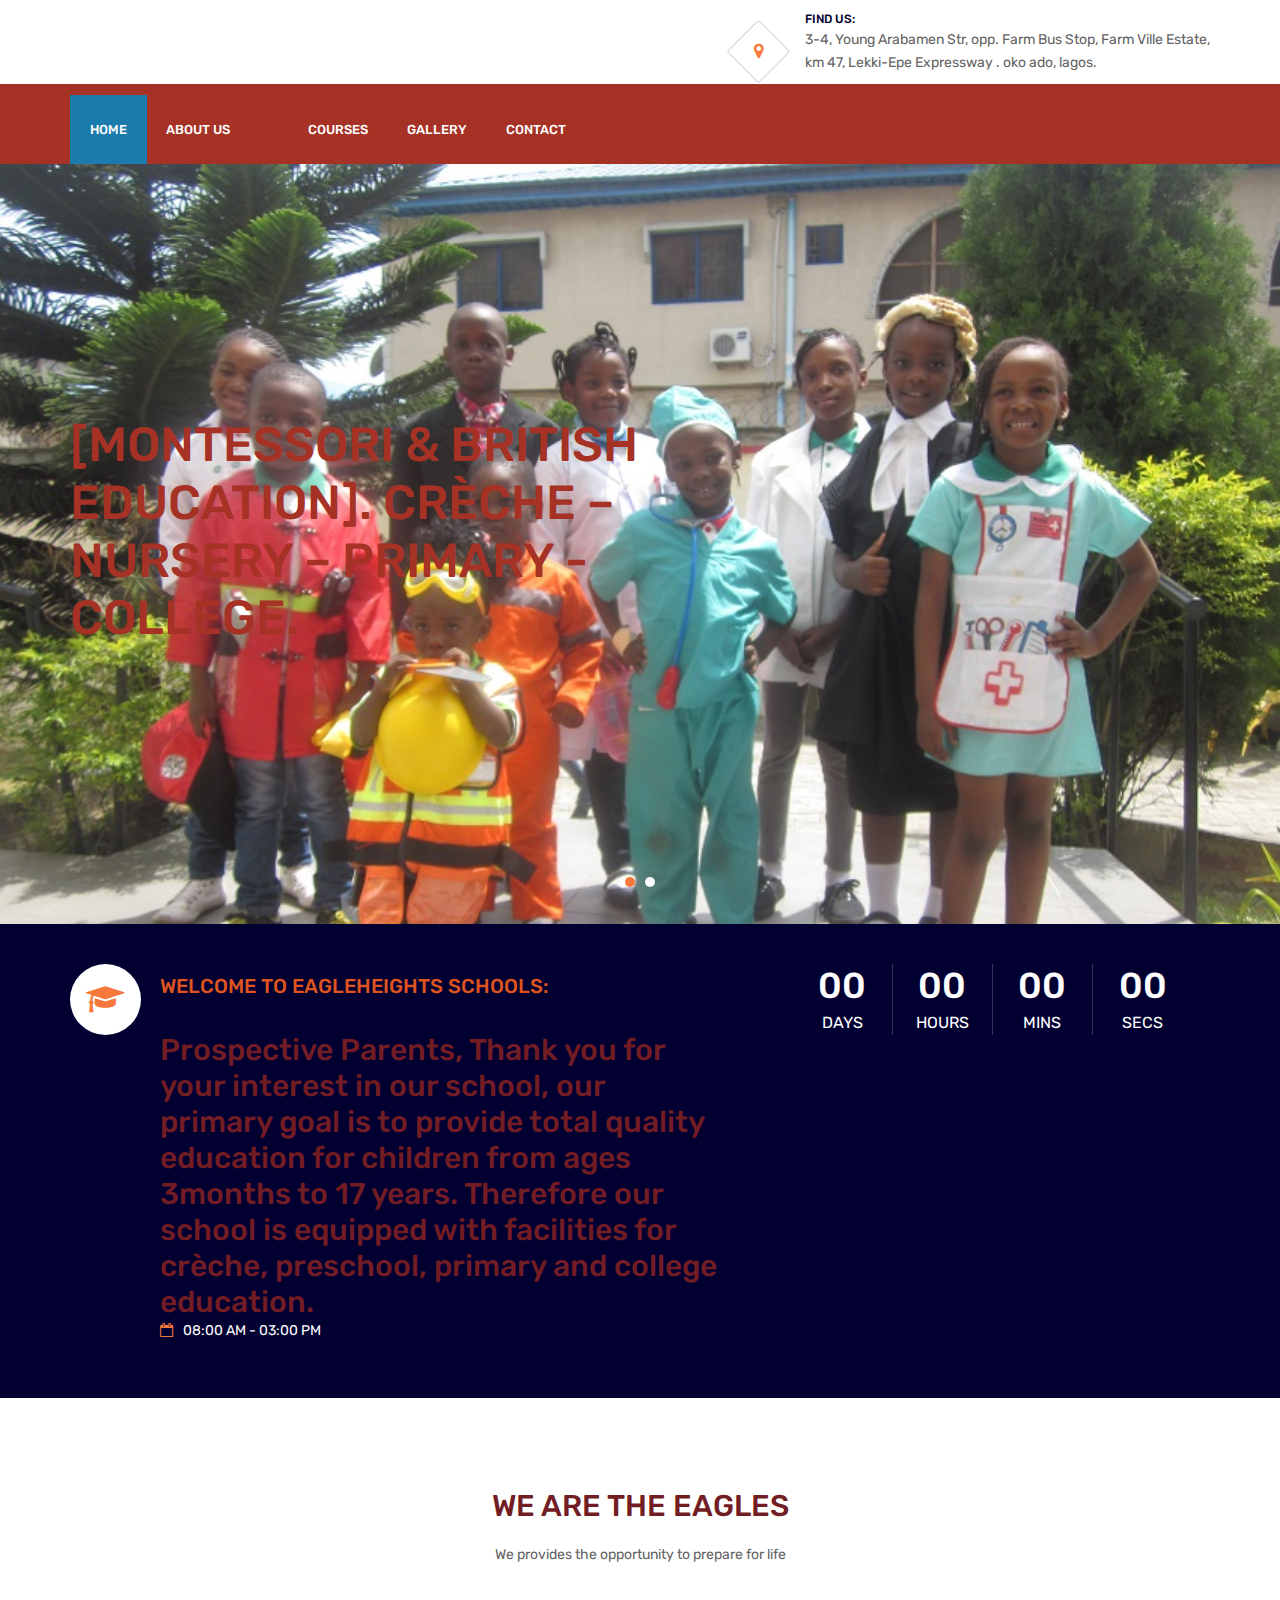
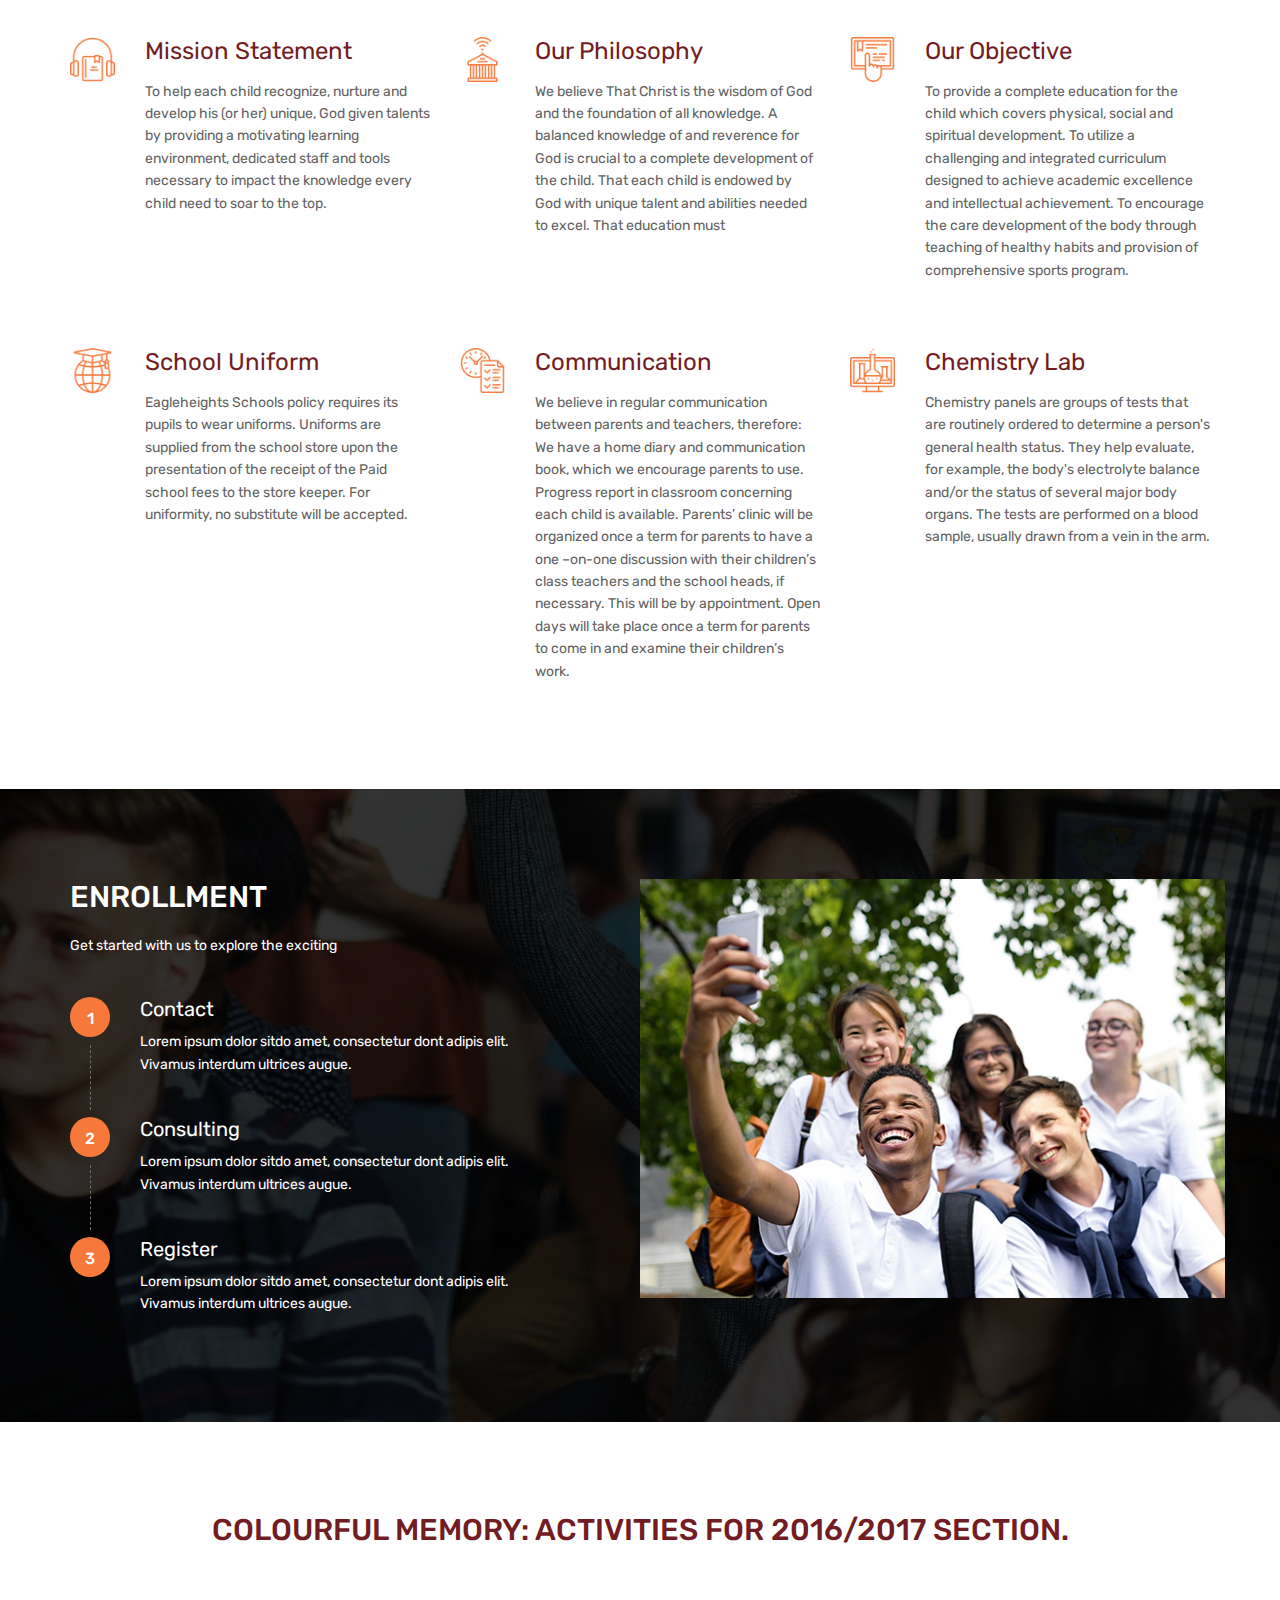
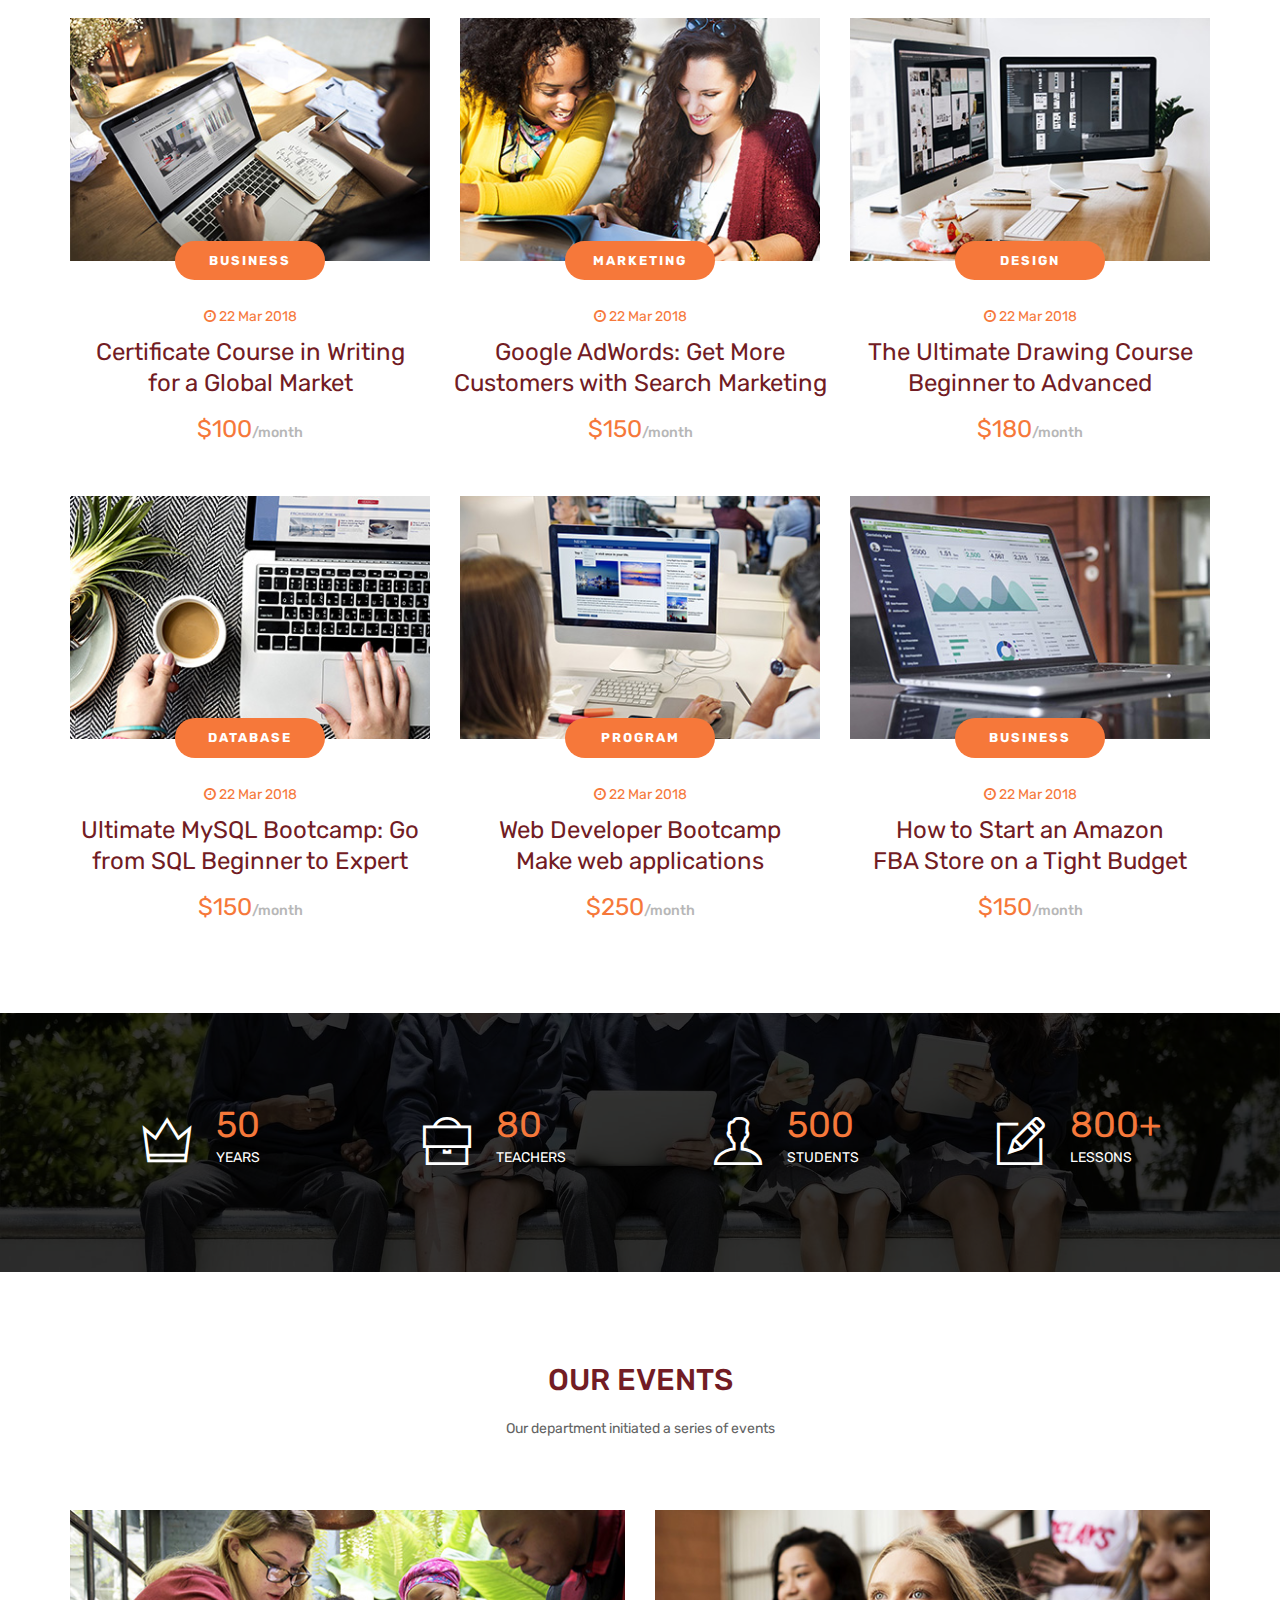
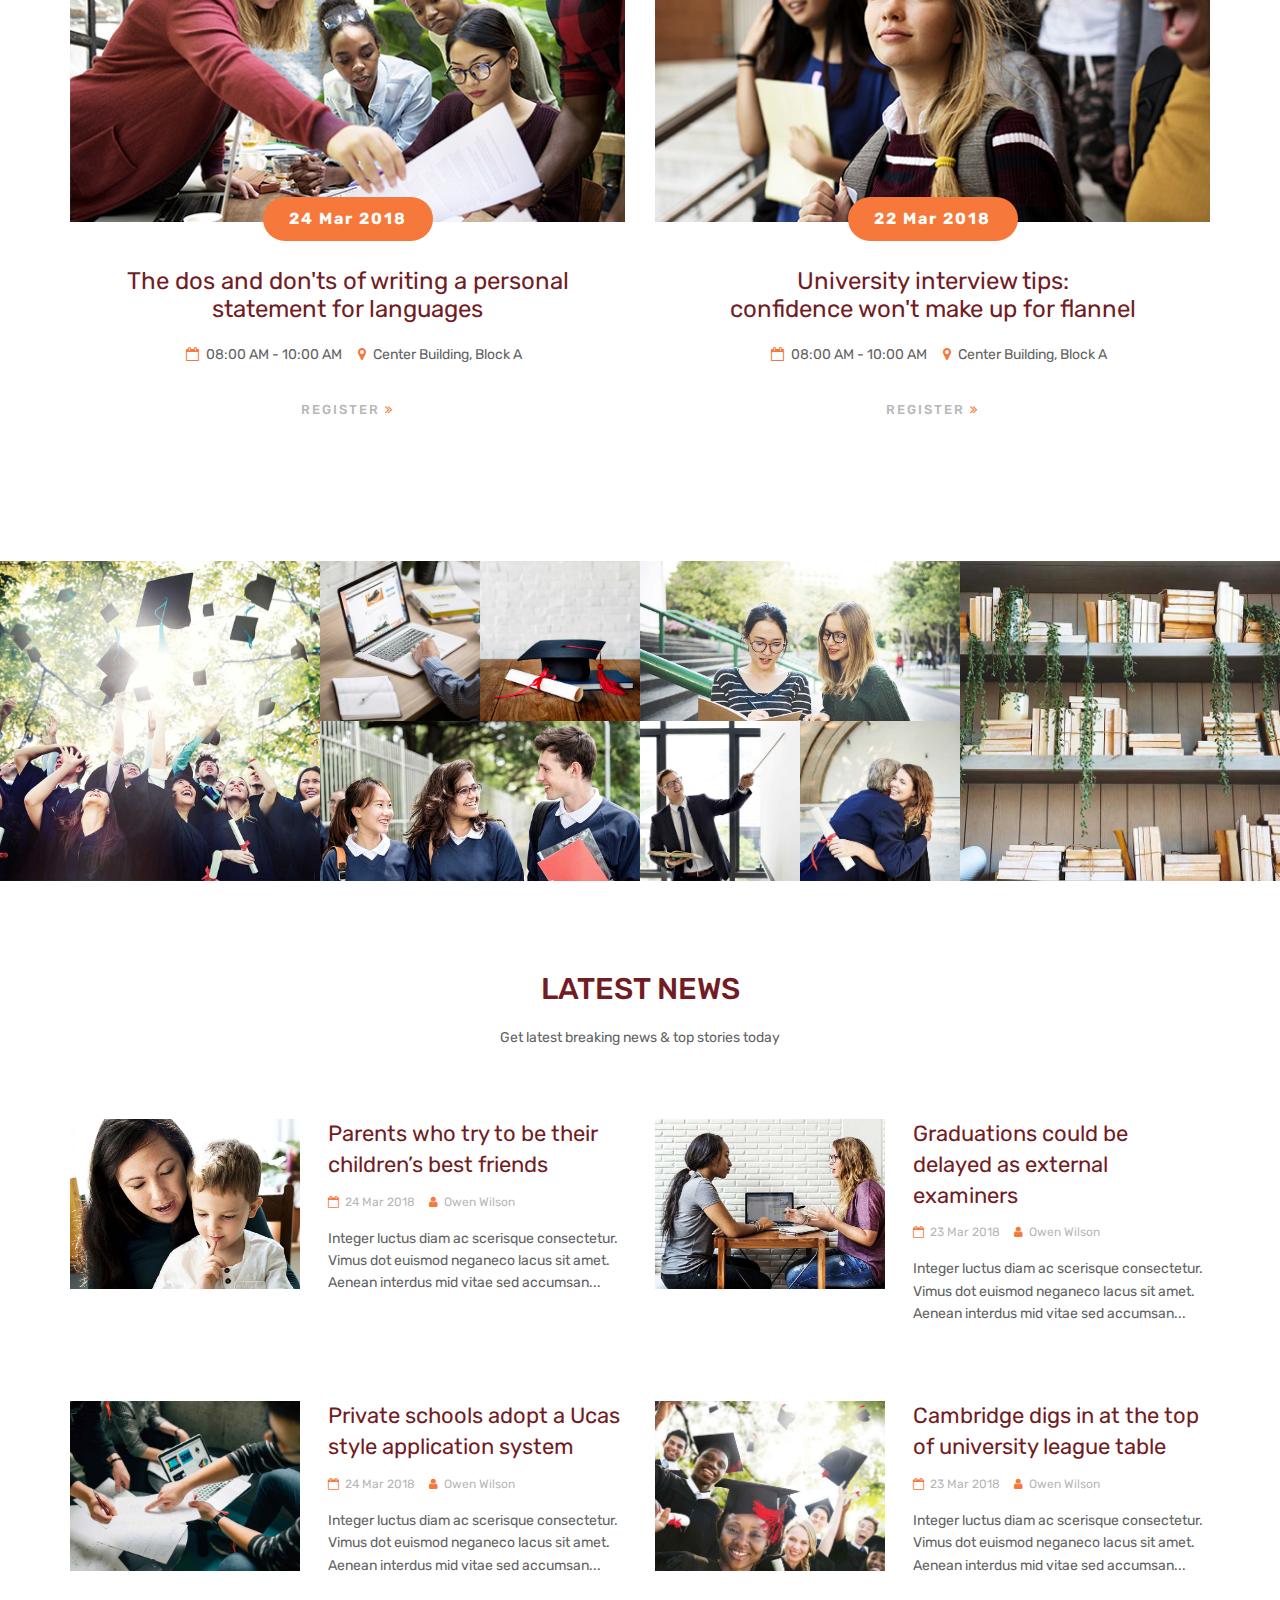
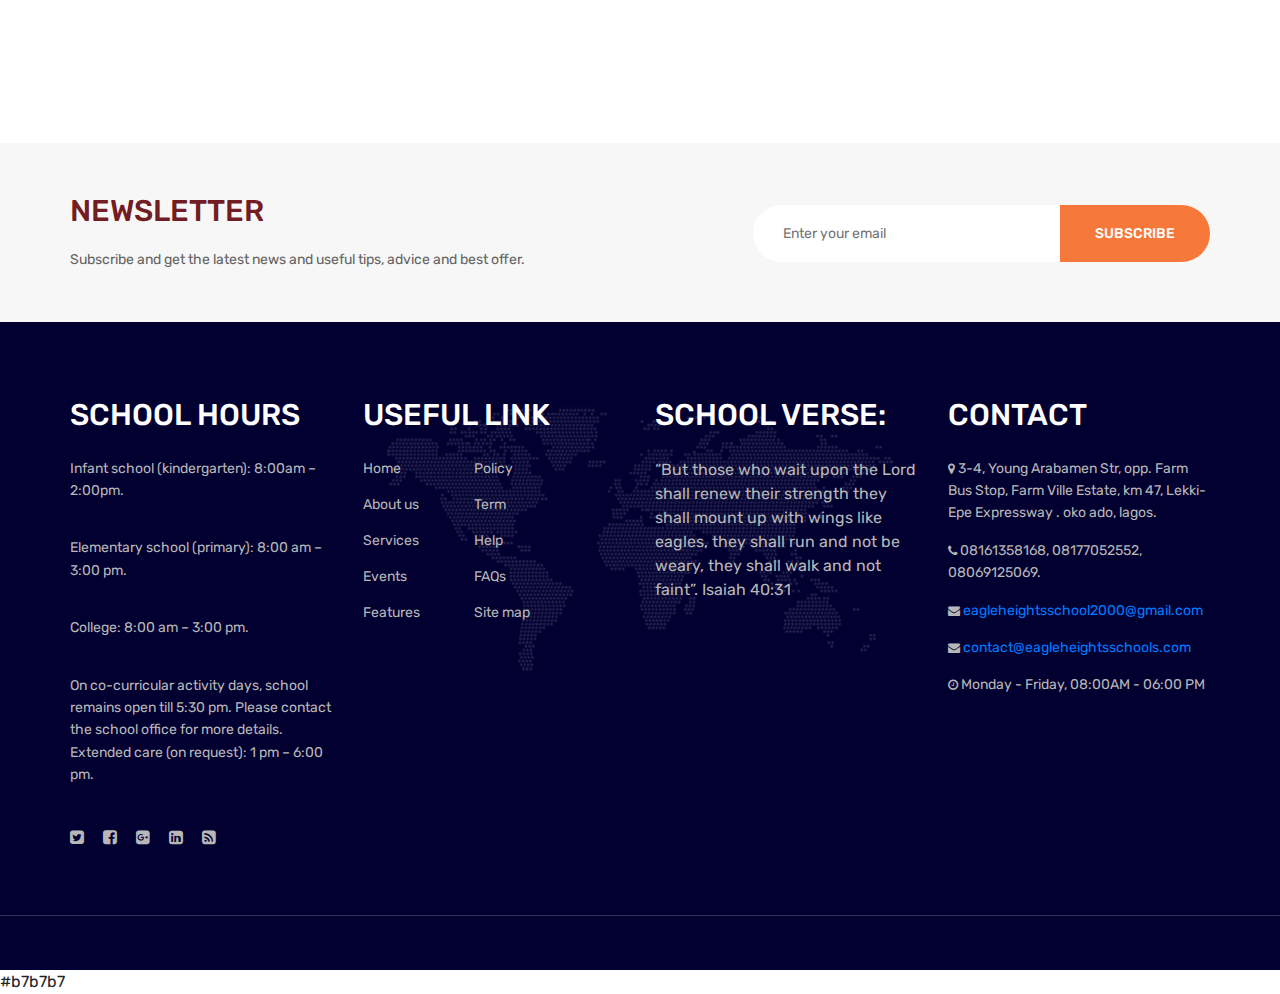
==== index.html @ a2e0d4f1 "unica" ====
<!DOCTYPE html>
<html lang="en">

<head>
    <title>EagleHeightschool</title>
    <meta name="viewport" content="width=device-width, initial-scale=1.0">
    <!-- Favicon -->
    <link href="img/ko.jpg" rel="shortcut icon" />
    <!-- Google Fonts -->
    <link href="https://fonts.googleapis.com/css?family=Rubik:400,400i,500,500i,700,700i" rel="stylesheet">
    <!-- Stylesheets -->
    <link rel="stylesheet" href="css/bootstrap.min.css" />
    <link rel="stylesheet" href="css/font-awesome.min.css" />
    <link rel="stylesheet" href="css/themify-icons.css" />
    <link rel="stylesheet" href="css/magnific-popup.css" />
    <link rel="stylesheet" href="css/animate.css" />
    <link rel="stylesheet" href="css/owl.carousel.css" />
    <link rel="stylesheet" href="css/style.css" />
    <link rel="stylesheet" href="css/gallery.css" />
</head>

<body>
    <!-- Page Preloder -->
    <div id="preloder">
        <div class="loader"></div>
    </div>
    <!-- header section -->
    <header class="header-section">
        <div class="container">
            <!-- logo -->
            <a href="index.html" class="site-logo"><img src="img/ko.jpg" alt=""></a>
            <div class="nav-switch">
                <i class="fa fa-bars"></i>
            </div>
            <div class="header-info">
                <div class="hf-item">
                    <i class="fa fa-map-marker"></i>
                    <p><span>Find us:</span>3-4, Young Arabamen Str, opp. Farm Bus Stop, Farm Ville Estate,<br> km 47, Lekki-Epe Expressway . oko ado, lagos.</p>
                </div>
            </div>
        </div>
    </header>
    <!-- header section end-->
    <!-- Header section  -->
    <nav class="nav-section">
        <div class="container">
            <ul class="main-menu">
                <li class="active"><a href="index.html">Home</a></li>
                <li><a href="about.html">About Us</a></li>
                <li><a href="#"> </a> </li>
                <li><a href="course.html">COURSES</a></li>
                <li><a href="gallery.html">GALLERY</a></li>
                <li><a href="contact.html">Contact</a></li>
            </ul>
        </div>
    </nav>
    <!-- Header section end -->
    <!-- Hero section -->
    <section class="hero-section">
        <div class="hero-slider owl-carousel">
            <div class="hs-item set-bg" data-setbg="img/banner2.jpg">
                <div class="hs-text">
                    <div class="container">
                        <div class="row">
                            <div class="col-lg-8">
                                <h2 class="hs-title">[MONTESSORI & BRITISH EDUCATION]. Crèche – Nursery – Primary - College.</h2>
                            </div>
                        </div>
                    </div>
                </div>
            </div>
            <div class="hs-item set-bg" data-setbg="img/banner1.jpg">
                <div class="hs-text">
                    <div class="container">
                        <div class="row">
                            <div class="col-lg-8">
                                <h2 class="hs-title">[MONTESSORI & BRITISH EDUCATION]. Crèche – Nursery – Primary - College</h2>
                            </div>
                        </div>
                    </div>
                </div>
            </div>
        </div>
    </section>
    <!-- Hero section end -->
    <!-- Counter section  -->
    <section class="counter-section">
        <div class="container">
            <div class="row">
                <div class="col-lg-7 col-md-6">
                    <div class="big-icon">
                        <i class="fa fa-graduation-cap"></i>
                    </div>
                    <div class="counter-content">
                        <h2>Welcome to Eagleheights Schools:</h2><br> <h3>Prospective Parents, Thank you for your interest in our school, our primary goal is to provide total quality education for children from ages 3months to 17 years. Therefore our school is equipped with facilities for crèche, preschool, primary and college education.<br></h3>
                        <p><i class="fa fa-calendar-o"></i>08:00 AM - 03:00 PM</p>
                    </div>
                </div>
                <div class="col-lg-5 col-md-6">
                    <div class="counter">
                        <div class="counter-item"><h4>20</h4>Days</div>
                        <div class="counter-item"><h4>08</h4>Hrs</div>
                        <div class="counter-item"><h4>40</h4>Mins</div>
                        <div class="counter-item"><h4>56</h4>secs</div>
                    </div>
                </div>
            </div>
        </div>
    </section>
    <!-- Counter section end -->
    <!-- Services section -->
    <section class="service-section spad">
        <div class="container services">
            <div class="section-title text-center">
                <h3>We are the Eagles</h3>
                <p>We provides the opportunity to prepare for life</p>
            </div>
            <div class="row">
                <div class="col-lg-4 col-sm-6 service-item">
                    <div class="service-icon">
                        <img src="img/services-icons/1.png" alt="1">
					</div>
                        <div class="service-content">
                            <h4>Mission Statement</h4>
                            <p>To help each child recognize, nurture and develop his (or her) unique, God given talents by providing a motivating learning environment, dedicated staff and tools necessary to impact the knowledge every child need to soar to the top.</p>
                        </div>
                    </div>
                    <div class="col-lg-4 col-sm-6 service-item">
                        <div class="service-icon">
                            <img src="img/services-icons/2.png" alt="1">
					</div>
                            <div class="service-content">
                                <h4>Our Philosophy</h4>
                                <p>We believe That Christ is the wisdom of God and the foundation of all knowledge. A balanced knowledge of and reverence for God is crucial to a complete development of the child. That each child is endowed by God with unique talent and abilities needed to excel. That education must</p>
                            </div>
                        </div>
                        <div class="col-lg-4 col-sm-6 service-item">
                            <div class="service-icon">
                                <img src="img/services-icons/3.png" alt="1">
					</div>
                                <div class="service-content">
                                    <h4>Our Objective</h4>
                                    <p>To provide a complete education for the child which covers physical, social and spiritual development. To utilize a challenging and integrated curriculum designed to achieve academic excellence and intellectual achievement. To encourage the care development of the body through teaching of healthy habits and provision of comprehensive sports program.</p>
                                </div>
                            </div>
                            <div class="col-lg-4 col-sm-6 service-item">
                                <div class="service-icon">
                                    <img src="img/services-icons/4.png" alt="1">
					</div>
                                    <div class="service-content">
                                        <h4>School Uniform</h4>
                                        <p>Eagleheights Schools policy requires its pupils to wear uniforms. Uniforms are supplied from the school store upon the presentation of the receipt of the Paid school fees to the store keeper. For uniformity, no substitute will be accepted.</p>
                                    </div>
                                </div>
                                <div class="col-lg-4 col-sm-6 service-item">
                                    <div class="service-icon">
                                        <img src="img/services-icons/5.png" alt="1">
					</div>
                                        <div class="service-content">
                                            <h4>Communication</h4>
                                            <p>We believe in regular communication between parents and teachers, therefore:
                                                We have a home diary and communication book, which we encourage parents to use. Progress report in classroom concerning each child is available. Parents’ clinic will be organized once a term for parents to have a one –on-one discussion with their children’s class teachers and the school heads, if necessary. This will be by appointment. Open days will take place once a term for parents to come in and examine their children’s work.</p>
                                        </div>
                                    </div>
                                    <div class="col-lg-4 col-sm-6 service-item">
                                        <div class="service-icon">
                                            <img src="img/services-icons/6.png" alt="1">
					</div>
                                            <div class="service-content">
                                                <h4>Chemistry Lab</h4>
                                                <p>Chemistry panels are groups of tests that are routinely ordered to determine a person's general health status. They help evaluate, for example, the body's electrolyte balance and/or the status of several major body organs. The tests are performed on a blood sample, usually drawn from a vein in the arm.</p>
                                            </div>
                                        </div>
                                    </div>
                                </div>
    </section>
    <!-- Services section end -->
    <!-- Enroll section -->
    <section class="enroll-section spad set-bg" data-setbg="img/enroll-bg.jpg">
        <div class="container">
            <div class="row">
                <div class="col-lg-5">
                    <div class="section-title text-white">
                        <h3>ENROLLMENT</h3>
                        <p>Get started with us to explore the exciting</p>
                    </div>
                    <div class="enroll-list text-white">
                        <div class="enroll-list-item">
                            <span>1</span>
                            <h5>Contact</h5>
                            <p>Lorem ipsum dolor sitdo amet, consectetur dont adipis elit. Vivamus interdum ultrices augue.</p>
                        </div>
                        <div class="enroll-list-item">
                            <span>2</span>
                            <h5>Consulting</h5>
                            <p>Lorem ipsum dolor sitdo amet, consectetur dont adipis elit. Vivamus interdum ultrices augue.</p>
                        </div>
                        <div class="enroll-list-item">
                            <span>3</span>
                            <h5>Register</h5>
                            <p>Lorem ipsum dolor sitdo amet, consectetur dont adipis elit. Vivamus interdum ultrices augue.</p>
                        </div>
                    </div>
                </div>
                <div class="col-lg-6 offset-lg-1 p-lg-0 p-4">
                    <img src="img/encroll-img.jpg" alt="">
				</div>
                </div>
            </div>
    </section>
    <!-- Enroll section end -->
    <!-- Courses section -->
    <section class="courses-section spad">
        <div class="container">
            <div class="section-title text-center">
                <h3>Colourful Memory: Activities for 2016/2017 Section.</h3>
                <p></p>
            </div>
            <div class="row">
                <!-- course item -->
                <div class="col-lg-4 col-md-6 course-item">
                    <div class="course-thumb">
                        <img src="img/course/1.jpg" alt="">
                        <div class="course-cat">
                            <span>BUSINESS</span>
                        </div>
                    </div>
                    <div class="course-info">
                        <div class="date"><i class="fa fa-clock-o"></i> 22 Mar 2018</div>
                        <h4>Certificate Course in Writing<br>for a Global Market</h4>
                        <h4 class="cource-price">$100<span>/month</span></h4>
                    </div>
                </div>
                <!-- course item -->
                <div class="col-lg-4 col-md-6 course-item">
                    <div class="course-thumb">
                        <img src="img/course/2.jpg" alt="">
                        <div class="course-cat">
                            <span>Marketing</span>
                        </div>
                    </div>
                    <div class="course-info">
                        <div class="date"><i class="fa fa-clock-o"></i> 22 Mar 2018</div>
                        <h4>Google AdWords: Get More<br> Customers with Search Marketing </h4>
                        <h4 class="cource-price">$150<span>/month</span></h4>
                    </div>
                </div>
                <!-- course item -->
                <div class="col-lg-4 col-md-6 course-item">
                    <div class="course-thumb">
                        <img src="img/course/3.jpg" alt="">
                        <div class="course-cat">
                            <span>DESIGN</span>
                        </div>
                    </div>
                    <div class="course-info">
                        <div class="date"><i class="fa fa-clock-o"></i> 22 Mar 2018</div>
                        <h4>The Ultimate Drawing Course<br> Beginner to Advanced</h4>
                        <h4 class="cource-price">$180<span>/month</span></h4>
                    </div>
                </div>
                <!-- course item -->
                <div class="col-lg-4 col-md-6 course-item">
                    <div class="course-thumb">
                        <img src="img/course/4.jpg" alt="">
                        <div class="course-cat">
                            <span>DATABASE</span>
                        </div>
                    </div>
                    <div class="course-info">
                        <div class="date"><i class="fa fa-clock-o"></i> 22 Mar 2018</div>
                        <h4>Ultimate MySQL Bootcamp: Go from SQL Beginner to Expert</h4>
                        <h4 class="cource-price">$150<span>/month</span></h4>
                    </div>
                </div>
                <!-- course item -->
                <div class="col-lg-4 col-md-6 course-item">
                    <div class="course-thumb">
                        <img src="img/course/5.jpg" alt="">
                        <div class="course-cat">
                            <span>PROGRAM</span>
                        </div>
                    </div>
                    <div class="course-info">
                        <div class="date"><i class="fa fa-clock-o"></i> 22 Mar 2018</div>
                        <h4>Web Developer Bootcamp<br>Make web  applications</h4>
                        <h4 class="cource-price">$250<span>/month</span></h4>
                    </div>
                </div>
                <!-- course item -->
                <div class="col-lg-4 col-md-6 course-item">
                    <div class="course-thumb">
                        <img src="img/course/6.jpg" alt="">
                        <div class="course-cat">
                            <span>BUSINESS</span>
                        </div>
                    </div>
                    <div class="course-info">
                        <div class="date"><i class="fa fa-clock-o"></i> 22 Mar 2018</div>
                        <h4>How to Start an Amazon<br>FBA Store on a Tight Budget</h4>
                        <h4 class="cource-price">$150<span>/month</span></h4>
                    </div>
                </div>
            </div>
        </div>
    </section>
    <!-- Courses section end-->
    <!-- Fact section -->
    <section class="fact-section spad set-bg" data-setbg="img/fact-bg.jpg">
        <div class="container">
            <div class="row">
                <div class="col-sm-6 col-lg-3 fact">
                    <div class="fact-icon">
                        <i class="ti-crown"></i>
                    </div>
                    <div class="fact-text">
                        <h2>50</h2>
                        <p>YEARS</p>
                    </div>
                </div>
                <div class="col-sm-6 col-lg-3 fact">
                    <div class="fact-icon">
                        <i class="ti-briefcase"></i>
                    </div>
                    <div class="fact-text">
                        <h2>80</h2>
                        <p>TEACHERS</p>
                    </div>
                </div>
                <div class="col-sm-6 col-lg-3 fact">
                    <div class="fact-icon">
                        <i class="ti-user"></i>
                    </div>
                    <div class="fact-text">
                        <h2>500</h2>
                        <p>STUDENTS</p>
                    </div>
                </div>
                <div class="col-sm-6 col-lg-3 fact">
                    <div class="fact-icon">
                        <i class="ti-pencil-alt"></i>
                    </div>
                    <div class="fact-text">
                        <h2>800+</h2>
                        <p>LESSONS</p>
                    </div>
                </div>
            </div>
        </div>
    </section>
    <!-- Fact section end-->
    <!-- Event section -->
    <section class="event-section spad">
        <div class="container">
            <div class="section-title text-center">
                <h3>OUR EVENTS</h3>
                <p>Our department initiated a series of events</p>
            </div>
            <div class="row">
                <div class="col-md-6 event-item">
                    <div class="event-thumb">
                        <img src="img/event/1.jpg" alt="">
                        <div class="event-date">
                            <span>24 Mar 2018</span>
                        </div>
                    </div>
                    <div class="event-info">
                        <h4>The dos and don'ts of writing a personal<br>statement for languages</h4>
                        <p><i class="fa fa-calendar-o"></i> 08:00 AM - 10:00 AM <i class="fa fa-map-marker"></i> Center Building, Block A</p>
                        <a href="" class="event-readmore">REGISTER <i class="fa fa-angle-double-right"></i></a>
                    </div>
                </div>
                <div class="col-md-6 event-item">
                    <div class="event-thumb">
                        <img src="img/event/2.jpg" alt="">
                        <div class="event-date">
                            <span>22 Mar 2018</span>
                        </div>
                    </div>
                    <div class="event-info">
                        <h4>University interview tips:<br>confidence won't make up for flannel</h4>
                        <p><i class="fa fa-calendar-o"></i> 08:00 AM - 10:00 AM <i class="fa fa-map-marker"></i> Center Building, Block A</p>
                        <a href="" class="event-readmore">REGISTER <i class="fa fa-angle-double-right"></i></a>
                    </div>
                </div>
            </div>
        </div>
    </section>
    <!-- Event section end -->
    <!-- Gallery section -->
    <div class="gallery-section">
        <div class="gallery">
            <div class="grid-sizer"></div>
            <div class="gallery-item gi-big set-bg" data-setbg="img/gallery/1.jpg">
                <a class="img-popup" href="img/gallery/1.jpg"><i class="ti-plus"></i></a>
            </div>
            <div class="gallery-item set-bg" data-setbg="img/gallery/2.jpg">
                <a class="img-popup" href="img/gallery/2.jpg"><i class="ti-plus"></i></a>
            </div>
            <div class="gallery-item set-bg" data-setbg="img/gallery/3.jpg">
                <a class="img-popup" href="img/gallery/3.jpg"><i class="ti-plus"></i></a>
            </div>
            <div class="gallery-item gi-long set-bg" data-setbg="img/gallery/5.jpg">
                <a class="img-popup" href="img/gallery/5.jpg"><i class="ti-plus"></i></a>
            </div>
            <div class="gallery-item gi-big set-bg" data-setbg="img/gallery/8.jpg">
                <a class="img-popup" href="img/gallery/8.jpg"><i class="ti-plus"></i></a>
            </div>
            <div class="gallery-item gi-long set-bg" data-setbg="img/gallery/4.jpg">
                <a class="img-popup" href="img/gallery/4.jpg"><i class="ti-plus"></i></a>
            </div>
            <div class="gallery-item set-bg" data-setbg="img/gallery/6.jpg">
                <a class="img-popup" href="img/gallery/6.jpg"><i class="ti-plus"></i></a>
            </div>
            <div class="gallery-item set-bg" data-setbg="img/gallery/7.jpg">
                <a class="img-popup" href="img/gallery/7.jpg"><i class="ti-plus"></i></a>
            </div>
        </div>
    </div>
    <!-- Gallery section -->
    <!-- Blog section -->
    <section class="blog-section spad">
        <div class="container">
            <div class="section-title text-center">
                <h3>LATEST NEWS</h3>
                <p>Get latest breaking news & top stories today</p>
            </div>
            <div class="row">
                <div class="col-xl-6">
                    <div class="blog-item">
                        <div class="blog-thumb set-bg" data-setbg="img/blog/1.jpg"></div>
                        <div class="blog-content">
                            <h4>Parents who try to be their children’s best friends</h4>
                            <div class="blog-meta">
                                <span><i class="fa fa-calendar-o"></i> 24 Mar 2018</span>
                                <span><i class="fa fa-user"></i> Owen Wilson</span>
                            </div>
                            <p>Integer luctus diam ac scerisque consectetur. Vimus dot euismod neganeco lacus sit amet. Aenean interdus mid vitae sed accumsan...</p>
                        </div>
                    </div>
                </div>
                <div class="col-xl-6">
                    <div class="blog-item">
                        <div class="blog-thumb set-bg" data-setbg="img/blog/2.jpg"></div>
                        <div class="blog-content">
                            <h4>Graduations could be delayed as external examiners</h4>
                            <div class="blog-meta">
                                <span><i class="fa fa-calendar-o"></i> 23 Mar 2018</span>
                                <span><i class="fa fa-user"></i> Owen Wilson</span>
                            </div>
                            <p>Integer luctus diam ac scerisque consectetur. Vimus dot euismod neganeco lacus sit amet. Aenean interdus mid vitae sed accumsan...</p>
                        </div>
                    </div>
                </div>
                <div class="col-xl-6">
                    <div class="blog-item">
                        <div class="blog-thumb set-bg" data-setbg="img/blog/3.jpg"></div>
                        <div class="blog-content">
                            <h4>Private schools adopt a Ucas style application system</h4>
                            <div class="blog-meta">
                                <span><i class="fa fa-calendar-o"></i> 24 Mar 2018</span>
                                <span><i class="fa fa-user"></i> Owen Wilson</span>
                            </div>
                            <p>Integer luctus diam ac scerisque consectetur. Vimus dot euismod neganeco lacus sit amet. Aenean interdus mid vitae sed accumsan...</p>
                        </div>
                    </div>
                </div>
                <div class="col-xl-6">
                    <div class="blog-item">
                        <div class="blog-thumb set-bg" data-setbg="img/blog/4.jpg"></div>
                        <div class="blog-content">
                            <h4>Cambridge digs in at the top of university league table</h4>
                            <div class="blog-meta">
                                <span><i class="fa fa-calendar-o"></i> 23 Mar 2018</span>
                                <span><i class="fa fa-user"></i> Owen Wilson</span>
                            </div>
                            <p>Integer luctus diam ac scerisque consectetur. Vimus dot euismod neganeco lacus sit amet. Aenean interdus mid vitae sed accumsan...</p>
                        </div>
                    </div>
                </div>
            </div>
        </div>
    </section>
    <!-- Blog section -->
    <!-- Newsletter section -->
    <section class="newsletter-section">
        <div class="container">
            <div class="row">
                <div class="col-md-5 col-lg-7">
                    <div class="section-title mb-md-0">
                        <h3>NEWSLETTER</h3>
                        <p>Subscribe and get the latest news and useful tips, advice and best offer.</p>
                    </div>
                </div>
                <div class="col-md-7 col-lg-5">
                    <form class="newsletter">
                        <input type="text" placeholder="Enter your email">
                        <button class="site-btn">SUBSCRIBE</button>
                    </form>
                </div>
            </div>
        </div>
    </section>
    <!-- Newsletter section end -->
    <!-- Footer section -->
    <footer class="footer-section">
        <div class="container footer-top">
            <div class="row">
                <!-- widget -->
                <div class="col-sm-6 col-lg-3 footer-widget">
                    <div class="about-widget">
                        <h3 class="fw-title">School Hours</h3>
                        <p>Infant school (kindergarten): 8:00am – 2:00pm.</p>
                        <p>Elementary school (primary): 8:00 am – 3:00 pm.</p>
                        <p>College: 8:00 am – 3:00 pm.</p>
                        <p>On co-curricular activity days, school remains open till 5:30 pm. Please contact the school office for more details. Extended care (on request): 1 pm – 6:00 pm.</p>
                        <div class="social pt-1">
                            <a href=""><i class="fa fa-twitter-square"></i></a>
                            <a href=""><i class="fa fa-facebook-square"></i></a>
                            <a href=""><i class="fa fa-google-plus-square"></i></a>
                            <a href=""><i class="fa fa-linkedin-square"></i></a>
                            <a href=""><i class="fa fa-rss-square"></i></a>
                        </div>
                    </div>
                </div>
                <!-- widget -->
                <div class="col-sm-6 col-lg-3 footer-widget">
                    <h3 class="fw-title">USEFUL LINK</h3>
                    <div class="dobule-link">
                        <ul>
                            <li><a href="">Home</a></li>
                            <li><a href="">About us</a></li>
                            <li><a href="">Services</a></li>
                            <li><a href="">Events</a></li>
                            <li><a href="">Features</a></li>
                        </ul>
                        <ul>
                            <li><a href="">Policy</a></li>
                            <li><a href="">Term</a></li>
                            <li><a href="">Help</a></li>
                            <li><a href="">FAQs</a></li>
                            <li><a href="">Site map</a></li>
                        </ul>
                    </div>
                </div>
                <!-- widget -->
                <div class="col-sm-6 col-lg-3 footer-widget">
                    <h3 class="fw-title">School Verse:</h3>
                    <ul class="recent-post">
                        <li>
                            “But those who wait upon the Lord shall renew their strength they shall mount up with wings like eagles, they shall run and not be weary, they shall walk and not faint”. Isaiah 40:31
                        </li>
                    </ul>
                </div>
                <!-- widget -->
                <div class="col-sm-6 col-lg-3 footer-widget">
                    <h3 class="fw-title">CONTACT</h3>
                    <ul class="contact">
                        <li>
                            <p><i class="fa fa-map-marker"></i> 3-4, Young Arabamen Str, opp. Farm Bus Stop, Farm Ville Estate, km 47, Lekki-Epe Expressway . oko ado, lagos.</p>
                        </li>
                        <li>
                            <p><i class="fa fa-phone"></i> 08161358168, 08177052552, 08069125069.</p>
                        </li>
                        <li>
                            <p><i class="fa fa-envelope fa-2x"></i>
                                <a href="mailto:eagleheightsschool2000@gmail.com">eagleheightsschool2000@gmail.com</a>
                        <li>
                            <p><i class="fa fa-envelope fa-2x"></i>
                                <a href="mailto:contact@eagleheightsschools.com">contact@eagleheightsschools.com </a>
                        </li>
                        <li>
                            <p>
                                <i class="fa fa-clock-o"></i> Monday - Friday, 08:00AM - 06:00 PM</p>
                        </li>
                    </ul>
                </div>
            </div>
        </div>
        <!-- copyright -->
        <div class="copyright">
            <div class="container">
                <p>
                    <!-- Link back to Colorlib can't be removed. Template is licensed under CC BY 3.0. -->
                    <!--Copyright &copy;<script>document.write(new Date().getFullYear());</script> All rights reserved | This template is made with <i class="fa fa-heart-o" aria-hidden="true"></i> by <a href="https://colorlib.com" target="_blank">Colorlib</a> 
 -->
            </div>
        </div>
    </footer>
    <!-- Footer section end-->
    <!--====== Javascripts & Jquery ======-->
    <script src="js/jquery-3.2.1.min.js"></script>
    <script src="js/owl.carousel.min.js"></script>
    <script src="js/jquery.countdown.js"></script>
    <script src="js/masonry.pkgd.min.js"></script>
    <script src="js/magnific-popup.min.js"></script>
    <script src="js/main.js"></script>
</body>

</html>
#b7b7b7
---- css/themify-icons.css ----
@font-face {
	font-family: 'themify';
	src:url('../icon-fonts/themify.eot?-fvbane');
	src:url('../icon-fonts/themify.eot?#iefix-fvbane') format('embedded-opentype'),
		url('../icon-fonts/themify.woff?-fvbane') format('woff'),
		url('../icon-fonts/themify.ttf?-fvbane') format('truetype'),
		url('../icon-fonts/themify.svg?-fvbane#themify') format('svg');
	font-weight: normal;
	font-style: normal;
}

[class^="ti-"], [class*=" ti-"] {
	font-family: 'themify';
	speak: none;
	font-style: normal;
	font-weight: normal;
	font-variant: normal;
	text-transform: none;
	line-height: 1;

	/* Better Font Rendering =========== */
	-webkit-font-smoothing: antialiased;
	-moz-osx-font-smoothing: grayscale;
}

.ti-wand:before {
	content: "\e600";
}
.ti-volume:before {
	content: "\e601";
}
.ti-user:before {
	content: "\e602";
}
.ti-unlock:before {
	content: "\e603";
}
.ti-unlink:before {
	content: "\e604";
}
.ti-trash:before {
	content: "\e605";
}
.ti-thought:before {
	content: "\e606";
}
.ti-target:before {
	content: "\e607";
}
.ti-tag:before {
	content: "\e608";
}
.ti-tablet:before {
	content: "\e609";
}
.ti-star:before {
	content: "\e60a";
}
.ti-spray:before {
	content: "\e60b";
}
.ti-signal:before {
	content: "\e60c";
}
.ti-shopping-cart:before {
	content: "\e60d";
}
.ti-shopping-cart-full:before {
	content: "\e60e";
}
.ti-settings:before {
	content: "\e60f";
}
.ti-search:before {
	content: "\e610";
}
.ti-zoom-in:before {
	content: "\e611";
}
.ti-zoom-out:before {
	content: "\e612";
}
.ti-cut:before {
	content: "\e613";
}
.ti-ruler:before {
	content: "\e614";
}
.ti-ruler-pencil:before {
	content: "\e615";
}
.ti-ruler-alt:before {
	content: "\e616";
}
.ti-bookmark:before {
	content: "\e617";
}
.ti-bookmark-alt:before {
	content: "\e618";
}
.ti-reload:before {
	content: "\e619";
}
.ti-plus:before {
	content: "\e61a";
}
.ti-pin:before {
	content: "\e61b";
}
.ti-pencil:before {
	content: "\e61c";
}
.ti-pencil-alt:before {
	content: "\e61d";
}
.ti-paint-roller:before {
	content: "\e61e";
}
.ti-paint-bucket:before {
	content: "\e61f";
}
.ti-na:before {
	content: "\e620";
}
.ti-mobile:before {
	content: "\e621";
}
.ti-minus:before {
	content: "\e622";
}
.ti-medall:before {
	content: "\e623";
}
.ti-medall-alt:before {
	content: "\e624";
}
.ti-marker:before {
	content: "\e625";
}
.ti-marker-alt:before {
	content: "\e626";
}
.ti-arrow-up:before {
	content: "\e627";
}
.ti-arrow-right:before {
	content: "\e628";
}
.ti-arrow-left:before {
	content: "\e629";
}
.ti-arrow-down:before {
	content: "\e62a";
}
.ti-lock:before {
	content: "\e62b";
}
.ti-location-arrow:before {
	content: "\e62c";
}
.ti-link:before {
	content: "\e62d";
}
.ti-layout:before {
	content: "\e62e";
}
.ti-layers:before {
	content: "\e62f";
}
.ti-layers-alt:before {
	content: "\e630";
}
.ti-key:before {
	content: "\e631";
}
.ti-import:before {
	content: "\e632";
}
.ti-image:before {
	content: "\e633";
}
.ti-heart:before {
	content: "\e634";
}
.ti-heart-broken:before {
	content: "\e635";
}
.ti-hand-stop:before {
	content: "\e636";
}
.ti-hand-open:before {
	content: "\e637";
}
.ti-hand-drag:before {
	content: "\e638";
}
.ti-folder:before {
	content: "\e639";
}
.ti-flag:before {
	content: "\e63a";
}
.ti-flag-alt:before {
	content: "\e63b";
}
.ti-flag-alt-2:before {
	content: "\e63c";
}
.ti-eye:before {
	content: "\e63d";
}
.ti-export:before {
	content: "\e63e";
}
.ti-exchange-vertical:before {
	content: "\e63f";
}
.ti-desktop:before {
	content: "\e640";
}
.ti-cup:before {
	content: "\e641";
}
.ti-crown:before {
	content: "\e642";
}
.ti-comments:before {
	content: "\e643";
}
.ti-comment:before {
	content: "\e644";
}
.ti-comment-alt:before {
	content: "\e645";
}
.ti-close:before {
	content: "\e646";
}
.ti-clip:before {
	content: "\e647";
}
.ti-angle-up:before {
	content: "\e648";
}
.ti-angle-right:before {
	content: "\e649";
}
.ti-angle-left:before {
	content: "\e64a";
}
.ti-angle-down:before {
	content: "\e64b";
}
.ti-check:before {
	content: "\e64c";
}
.ti-check-box:before {
	content: "\e64d";
}
.ti-camera:before {
	content: "\e64e";
}
.ti-announcement:before {
	content: "\e64f";
}
.ti-brush:before {
	content: "\e650";
}
.ti-briefcase:before {
	content: "\e651";
}
.ti-bolt:before {
	content: "\e652";
}
.ti-bolt-alt:before {
	content: "\e653";
}
.ti-blackboard:before {
	content: "\e654";
}
.ti-bag:before {
	content: "\e655";
}
.ti-move:before {
	content: "\e656";
}
.ti-arrows-vertical:before {
	content: "\e657";
}
.ti-arrows-horizontal:before {
	content: "\e658";
}
.ti-fullscreen:before {
	content: "\e659";
}
.ti-arrow-top-right:before {
	content: "\e65a";
}
.ti-arrow-top-left:before {
	content: "\e65b";
}
.ti-arrow-circle-up:before {
	content: "\e65c";
}
.ti-arrow-circle-right:before {
	content: "\e65d";
}
.ti-arrow-circle-left:before {
	content: "\e65e";
}
.ti-arrow-circle-down:before {
	content: "\e65f";
}
.ti-angle-double-up:before {
	content: "\e660";
}
.ti-angle-double-right:before {
	content: "\e661";
}
.ti-angle-double-left:before {
	content: "\e662";
}
.ti-angle-double-down:before {
	content: "\e663";
}
.ti-zip:before {
	content: "\e664";
}
.ti-world:before {
	content: "\e665";
}
.ti-wheelchair:before {
	content: "\e666";
}
.ti-view-list:before {
	content: "\e667";
}
.ti-view-list-alt:before {
	content: "\e668";
}
.ti-view-grid:before {
	content: "\e669";
}
.ti-uppercase:before {
	content: "\e66a";
}
.ti-upload:before {
	content: "\e66b";
}
.ti-underline:before {
	content: "\e66c";
}
.ti-truck:before {
	content: "\e66d";
}
.ti-timer:before {
	content: "\e66e";
}
.ti-ticket:before {
	content: "\e66f";
}
.ti-thumb-up:before {
	content: "\e670";
}
.ti-thumb-down:before {
	content: "\e671";
}
.ti-text:before {
	content: "\e672";
}
.ti-stats-up:before {
	content: "\e673";
}
.ti-stats-down:before {
	content: "\e674";
}
.ti-split-v:before {
	content: "\e675";
}
.ti-split-h:before {
	content: "\e676";
}
.ti-smallcap:before {
	content: "\e677";
}
.ti-shine:before {
	content: "\e678";
}
.ti-shift-right:before {
	content: "\e679";
}
.ti-shift-left:before {
	content: "\e67a";
}
.ti-shield:before {
	content: "\e67b";
}
.ti-notepad:before {
	content: "\e67c";
}
.ti-server:before {
	content: "\e67d";
}
.ti-quote-right:before {
	content: "\e67e";
}
.ti-quote-left:before {
	content: "\e67f";
}
.ti-pulse:before {
	content: "\e680";
}
.ti-printer:before {
	content: "\e681";
}
.ti-power-off:before {
	content: "\e682";
}
.ti-plug:before {
	content: "\e683";
}
.ti-pie-chart:before {
	content: "\e684";
}
.ti-paragraph:before {
	content: "\e685";
}
.ti-panel:before {
	content: "\e686";
}
.ti-package:before {
	content: "\e687";
}
.ti-music:before {
	content: "\e688";
}
.ti-music-alt:before {
	content: "\e689";
}
.ti-mouse:before {
	content: "\e68a";
}
.ti-mouse-alt:before {
	content: "\e68b";
}
.ti-money:before {
	content: "\e68c";
}
.ti-microphone:before {
	content: "\e68d";
}
.ti-menu:before {
	content: "\e68e";
}
.ti-menu-alt:before {
	content: "\e68f";
}
.ti-map:before {
	content: "\e690";
}
.ti-map-alt:before {
	content: "\e691";
}
.ti-loop:before {
	content: "\e692";
}
.ti-location-pin:before {
	content: "\e693";
}
.ti-list:before {
	content: "\e694";
}
.ti-light-bulb:before {
	content: "\e695";
}
.ti-Italic:before {
	content: "\e696";
}
.ti-info:before {
	content: "\e697";
}
.ti-infinite:before {
	content: "\e698";
}
.ti-id-badge:before {
	content: "\e699";
}
.ti-hummer:before {
	content: "\e69a";
}
.ti-home:before {
	content: "\e69b";
}
.ti-help:before {
	content: "\e69c";
}
.ti-headphone:before {
	content: "\e69d";
}
.ti-harddrives:before {
	content: "\e69e";
}
.ti-harddrive:before {
	content: "\e69f";
}
.ti-gift:before {
	content: "\e6a0";
}
.ti-game:before {
	content: "\e6a1";
}
.ti-filter:before {
	content: "\e6a2";
}
.ti-files:before {
	content: "\e6a3";
}
.ti-file:before {
	content: "\e6a4";
}
.ti-eraser:before {
	content: "\e6a5";
}
.ti-envelope:before {
	content: "\e6a6";
}
.ti-download:before {
	content: "\e6a7";
}
.ti-direction:before {
	content: "\e6a8";
}
.ti-direction-alt:before {
	content: "\e6a9";
}
.ti-dashboard:before {
	content: "\e6aa";
}
.ti-control-stop:before {
	content: "\e6ab";
}
.ti-control-shuffle:before {
	content: "\e6ac";
}
.ti-control-play:before {
	content: "\e6ad";
}
.ti-control-pause:before {
	content: "\e6ae";
}
.ti-control-forward:before {
	content: "\e6af";
}
.ti-control-backward:before {
	content: "\e6b0";
}
.ti-cloud:before {
	content: "\e6b1";
}
.ti-cloud-up:before {
	content: "\e6b2";
}
.ti-cloud-down:before {
	content: "\e6b3";
}
.ti-clipboard:before {
	content: "\e6b4";
}
.ti-car:before {
	content: "\e6b5";
}
.ti-calendar:before {
	content: "\e6b6";
}
.ti-book:before {
	content: "\e6b7";
}
.ti-bell:before {
	content: "\e6b8";
}
.ti-basketball:before {
	content: "\e6b9";
}
.ti-bar-chart:before {
	content: "\e6ba";
}
.ti-bar-chart-alt:before {
	content: "\e6bb";
}
.ti-back-right:before {
	content: "\e6bc";
}
.ti-back-left:before {
	content: "\e6bd";
}
.ti-arrows-corner:before {
	content: "\e6be";
}
.ti-archive:before {
	content: "\e6bf";
}
.ti-anchor:before {
	content: "\e6c0";
}
.ti-align-right:before {
	content: "\e6c1";
}
.ti-align-left:before {
	content: "\e6c2";
}
.ti-align-justify:before {
	content: "\e6c3";
}
.ti-align-center:before {
	content: "\e6c4";
}
.ti-alert:before {
	content: "\e6c5";
}
.ti-alarm-clock:before {
	content: "\e6c6";
}
.ti-agenda:before {
	content: "\e6c7";
}
.ti-write:before {
	content: "\e6c8";
}
.ti-window:before {
	content: "\e6c9";
}
.ti-widgetized:before {
	content: "\e6ca";
}
.ti-widget:before {
	content: "\e6cb";
}
.ti-widget-alt:before {
	content: "\e6cc";
}
.ti-wallet:before {
	content: "\e6cd";
}
.ti-video-clapper:before {
	content: "\e6ce";
}
.ti-video-camera:before {
	content: "\e6cf";
}
.ti-vector:before {
	content: "\e6d0";
}
.ti-themify-logo:before {
	content: "\e6d1";
}
.ti-themify-favicon:before {
	content: "\e6d2";
}
.ti-themify-favicon-alt:before {
	content: "\e6d3";
}
.ti-support:before {
	content: "\e6d4";
}
.ti-stamp:before {
	content: "\e6d5";
}
.ti-split-v-alt:before {
	content: "\e6d6";
}
.ti-slice:before {
	content: "\e6d7";
}
.ti-shortcode:before {
	content: "\e6d8";
}
.ti-shift-right-alt:before {
	content: "\e6d9";
}
.ti-shift-left-alt:before {
	content: "\e6da";
}
.ti-ruler-alt-2:before {
	content: "\e6db";
}
.ti-receipt:before {
	content: "\e6dc";
}
.ti-pin2:before {
	content: "\e6dd";
}
.ti-pin-alt:before {
	content: "\e6de";
}
.ti-pencil-alt2:before {
	content: "\e6df";
}
.ti-palette:before {
	content: "\e6e0";
}
.ti-more:before {
	content: "\e6e1";
}
.ti-more-alt:before {
	content: "\e6e2";
}
.ti-microphone-alt:before {
	content: "\e6e3";
}
.ti-magnet:before {
	content: "\e6e4";
}
.ti-line-double:before {
	content: "\e6e5";
}
.ti-line-dotted:before {
	content: "\e6e6";
}
.ti-line-dashed:before {
	content: "\e6e7";
}
.ti-layout-width-full:before {
	content: "\e6e8";
}
.ti-layout-width-default:before {
	content: "\e6e9";
}
.ti-layout-width-default-alt:before {
	content: "\e6ea";
}
.ti-layout-tab:before {
	content: "\e6eb";
}
.ti-layout-tab-window:before {
	content: "\e6ec";
}
.ti-layout-tab-v:before {
	content: "\e6ed";
}
.ti-layout-tab-min:before {
	content: "\e6ee";
}
.ti-layout-slider:before {
	content: "\e6ef";
}
.ti-layout-slider-alt:before {
	content: "\e6f0";
}
.ti-layout-sidebar-right:before {
	content: "\e6f1";
}
.ti-layout-sidebar-none:before {
	content: "\e6f2";
}
.ti-layout-sidebar-left:before {
	content: "\e6f3";
}
.ti-layout-placeholder:before {
	content: "\e6f4";
}
.ti-layout-menu:before {
	content: "\e6f5";
}
.ti-layout-menu-v:before {
	content: "\e6f6";
}
.ti-layout-menu-separated:before {
	content: "\e6f7";
}
.ti-layout-menu-full:before {
	content: "\e6f8";
}
.ti-layout-media-right-alt:before {
	content: "\e6f9";
}
.ti-layout-media-right:before {
	content: "\e6fa";
}
.ti-layout-media-overlay:before {
	content: "\e6fb";
}
.ti-layout-media-overlay-alt:before {
	content: "\e6fc";
}
.ti-layout-media-overlay-alt-2:before {
	content: "\e6fd";
}
.ti-layout-media-left-alt:before {
	content: "\e6fe";
}
.ti-layout-media-left:before {
	content: "\e6ff";
}
.ti-layout-media-center-alt:before {
	content: "\e700";
}
.ti-layout-media-center:before {
	content: "\e701";
}
.ti-layout-list-thumb:before {
	content: "\e702";
}
.ti-layout-list-thumb-alt:before {
	content: "\e703";
}
.ti-layout-list-post:before {
	content: "\e704";
}
.ti-layout-list-large-image:before {
	content: "\e705";
}
.ti-layout-line-solid:before {
	content: "\e706";
}
.ti-layout-grid4:before {
	content: "\e707";
}
.ti-layout-grid3:before {
	content: "\e708";
}
.ti-layout-grid2:before {
	content: "\e709";
}
.ti-layout-grid2-thumb:before {
	content: "\e70a";
}
.ti-layout-cta-right:before {
	content: "\e70b";
}
.ti-layout-cta-left:before {
	content: "\e70c";
}
.ti-layout-cta-center:before {
	content: "\e70d";
}
.ti-layout-cta-btn-right:before {
	content: "\e70e";
}
.ti-layout-cta-btn-left:before {
	content: "\e70f";
}
.ti-layout-column4:before {
	content: "\e710";
}
.ti-layout-column3:before {
	content: "\e711";
}
.ti-layout-column2:before {
	content: "\e712";
}
.ti-layout-accordion-separated:before {
	content: "\e713";
}
.ti-layout-accordion-merged:before {
	content: "\e714";
}
.ti-layout-accordion-list:before {
	content: "\e715";
}
.ti-ink-pen:before {
	content: "\e716";
}
.ti-info-alt:before {
	content: "\e717";
}
.ti-help-alt:before {
	content: "\e718";
}
.ti-headphone-alt:before {
	content: "\e719";
}
.ti-hand-point-up:before {
	content: "\e71a";
}
.ti-hand-point-right:before {
	content: "\e71b";
}
.ti-hand-point-left:before {
	content: "\e71c";
}
.ti-hand-point-down:before {
	content: "\e71d";
}
.ti-gallery:before {
	content: "\e71e";
}
.ti-face-smile:before {
	content: "\e71f";
}
.ti-face-sad:before {
	content: "\e720";
}
.ti-credit-card:before {
	content: "\e721";
}
.ti-control-skip-forward:before {
	content: "\e722";
}
.ti-control-skip-backward:before {
	content: "\e723";
}
.ti-control-record:before {
	content: "\e724";
}
.ti-control-eject:before {
	content: "\e725";
}
.ti-comments-smiley:before {
	content: "\e726";
}
.ti-brush-alt:before {
	content: "\e727";
}
.ti-youtube:before {
	content: "\e728";
}
.ti-vimeo:before {
	content: "\e729";
}
.ti-twitter:before {
	content: "\e72a";
}
.ti-time:before {
	content: "\e72b";
}
.ti-tumblr:before {
	content: "\e72c";
}
.ti-skype:before {
	content: "\e72d";
}
.ti-share:before {
	content: "\e72e";
}
.ti-share-alt:before {
	content: "\e72f";
}
.ti-rocket:before {
	content: "\e730";
}
.ti-pinterest:before {
	content: "\e731";
}
.ti-new-window:before {
	content: "\e732";
}
.ti-microsoft:before {
	content: "\e733";
}
.ti-list-ol:before {
	content: "\e734";
}
.ti-linkedin:before {
	content: "\e735";
}
.ti-layout-sidebar-2:before {
	content: "\e736";
}
.ti-layout-grid4-alt:before {
	content: "\e737";
}
.ti-layout-grid3-alt:before {
	content: "\e738";
}
.ti-layout-grid2-alt:before {
	content: "\e739";
}
.ti-layout-column4-alt:before {
	content: "\e73a";
}
.ti-layout-column3-alt:before {
	content: "\e73b";
}
.ti-layout-column2-alt:before {
	content: "\e73c";
}
.ti-instagram:before {
	content: "\e73d";
}
.ti-google:before {
	content: "\e73e";
}
.ti-github:before {
	content: "\e73f";
}
.ti-flickr:before {
	content: "\e740";
}
.ti-facebook:before {
	content: "\e741";
}
.ti-dropbox:before {
	content: "\e742";
}
.ti-dribbble:before {
	content: "\e743";
}
.ti-apple:before {
	content: "\e744";
}
.ti-android:before {
	content: "\e745";
}
.ti-save:before {
	content: "\e746";
}
.ti-save-alt:before {
	content: "\e747";
}
.ti-yahoo:before {
	content: "\e748";
}
.ti-wordpress:before {
	content: "\e749";
}
.ti-vimeo-alt:before {
	content: "\e74a";
}
.ti-twitter-alt:before {
	content: "\e74b";
}
.ti-tumblr-alt:before {
	content: "\e74c";
}
.ti-trello:before {
	content: "\e74d";
}
.ti-stack-overflow:before {
	content: "\e74e";
}
.ti-soundcloud:before {
	content: "\e74f";
}
.ti-sharethis:before {
	content: "\e750";
}
.ti-sharethis-alt:before {
	content: "\e751";
}
.ti-reddit:before {
	content: "\e752";
}
.ti-pinterest-alt:before {
	content: "\e753";
}
.ti-microsoft-alt:before {
	content: "\e754";
}
.ti-linux:before {
	content: "\e755";
}
.ti-jsfiddle:before {
	content: "\e756";
}
.ti-joomla:before {
	content: "\e757";
}
.ti-html5:before {
	content: "\e758";
}
.ti-flickr-alt:before {
	content: "\e759";
}
.ti-email:before {
	content: "\e75a";
}
.ti-drupal:before {
	content: "\e75b";
}
.ti-dropbox-alt:before {
	content: "\e75c";
}
.ti-css3:before {
	content: "\e75d";
}
.ti-rss:before {
	content: "\e75e";
}
.ti-rss-alt:before {
	content: "\e75f";
}
---- css/style.css ----
html,
body {
	height: 100%;
	font-family: 'Rubik', sans-serif;
}

h1,
h2,
h3,
h4,
h5,
h6 {
	color:#721c24;
	margin: 0;
	font-weight: 500;
	font-family: 'Rubik', sans-serif;
}

h1 {
	font-size: 60px;
}

h2 {
	font-size: 36px;
	line-height: 1.2;
}

h3 {
	font-size: 30px;
}

h4 {
	font-size: 24px;
}

h5 {
	font-size: 20px;
}

h6 {
	font-size: 14px;
}

p {
	font-size: 14px;
	color: #636363;
	line-height: 1.6;
}

img {
	max-width: 100%;
}

input:focus,
select:focus,
button:focus,
textarea:focus {
	outline: none;
}

a:hover,
a:focus {
	text-decoration: none;
	outline: none;
}

ul,
ol {
	padding: 0;
	margin: 0;
}

/*---------------------
	Helper CSS
-----------------------*/

.spad {
	padding-top: 90px;
	padding-bottom: 90px;
}

.section-title {
	margin-bottom: 70px;
}

.section-title h3 {
	text-transform: uppercase;
	margin-bottom: 20px;
}

.section-title p {
	margin-bottom: 0;
}

.set-bg {
	background-repeat: no-repeat;
	background-size: cover;
	background-position: center 0;
}

.text-white h1,
.text-white h2,
.text-white h3,
.text-white h4,
.text-white h5,
.text-white p,
.text-white span,
.text-white li,
.text-white a {
	color: #fff;
}

/*---------------------
	Commom elements
-----------------------*/

/* Buttons */

.site-btn {
	position: relative;
	display: inline-block;
	text-transform: uppercase;
	background: #f6783a;
	color: #fff;
	padding: 18px 30px;
	font-size: 14px;
	font-weight: 500;
	line-height: 14px;
	border-radius: 50px;
	min-width: 170px;
	text-align: center;
	border: none;
	cursor: pointer;
}

/* Image Popup */

.img-popup-warp .mfp-content,
.img-popup-warp.mfp-ready.mfp-removing .mfp-content {
	opacity: 0;
	-webkit-transform: scale(0.8);
	-ms-transform: scale(0.8);
	transform: scale(0.8);
	-webkit-transition: all 0.4s;
	-o-transition: all 0.4s;
	transition: all 0.4s;
}

.img-popup-warp.mfp-ready .mfp-content {
	opacity: 1;
	-webkit-transform: scale(1);
	-ms-transform: scale(1);
	transform: scale(1);
}

/* Preloder */

#preloder {
	position: fixed;
	width: 100%;
	height: 100%;
	top: 0;
	left: 0;
	z-index: 999999;
	background: #fff;
}

.loader {
	width: 40px;
	height: 40px;
	position: absolute;
	top: 50%;
	left: 50%;
	margin-top: -13px;
	margin-left: -13px;
	border-radius: 60px;
	animation: loader 0.8s linear infinite;
	-webkit-animation: loader 0.8s linear infinite;
}

@keyframes loader {
	0% {
		-webkit-transform: rotate(0deg);
		        transform: rotate(0deg);
		border: 4px solid #f44336;
		border-left-color: transparent;
	}
	50% {
		-webkit-transform: rotate(180deg);
		        transform: rotate(180deg);
		border: 4px solid #673ab7;
		border-left-color: transparent;
	}
	100% {
		-webkit-transform: rotate(360deg);
		        transform: rotate(360deg);
		border: 4px solid #f44336;
		border-left-color: transparent;
	}
}

@-webkit-keyframes loader {
	0% {
		-webkit-transform: rotate(0deg);
		border: 4px solid #f44336;
		border-left-color: transparent;
	}
	50% {
		-webkit-transform: rotate(180deg);
		border: 4px solid #673ab7;
		border-left-color: transparent;
	}
	100% {
		-webkit-transform: rotate(360deg);
		border: 4px solid #f44336;
		border-left-color: transparent;
	}
}

/*---------------------
	Header section
-----------------------*/

.header-section {
	padding: 20px 90;
	overflow: hidden;
}

.site-logo {
	display: inline-block;
	margin-right: 50px;
	padding-top: 20px;
}

.header-info {
	display: inline-block;
	float: right;
}

.header-info .hf-item {
	display: inline-block;
	margin-left: 35px;
}

.header-info .hf-item i {
	width: 45px;
	height: 45px;
	display: inline-block;
	position: relative;
	text-align: center;
	color: #f6783a;
	font-size: 17px;
	padding-top: 13px;
	margin-right: 20px;
	margin-top: 10px;
	margin-bottom: 10px;
}

.header-info .hf-item i:after {
	position: absolute;
	content: '';
	width: 100%;
	height: 100%;
	left: 0;
	top: 0;
	border: 1px solid #d2d2db;
	-webkit-transform: rotate(45deg);
	    -ms-transform: rotate(45deg);
	        transform: rotate(45deg);
	border-radius: 2px;
}

.header-info .hf-item p {
	display: inline-block;
	position: relative;
	top: 10px;
	margin-bottom: 0;
}

.header-info .hf-item p span {
	display: block;
	font-size: 12px;
	text-transform: uppercase;
	color: #020031;
	font-weight: 500;
}

.nav-switch {
	display: none;
}

.nav-section {
	background: #a63125;
}


.main-menu {
	list-style: none;
}

.main-menu li {
	display: inline;
}

.main-menu li a {
	display: inline-block;
	color: #fff;
	font-size: 13px;
	text-transform: uppercase;
	font-weight: 500;
	padding: 25px 20px;
	margin-right: -5px;
	-webkit-transition: all 0.4s ease 0s;
	-o-transition: all 0.4s ease 0s;
	transition: all 0.4s ease 0s;
}

.main-menu li a:hover {
	background: #1b7bad;
}

.main-menu li.active a {
	background: #1b7bad;
}

/*---------------------
	Hero Section
-----------------------*/

.hs-item {
	min-height: 760px;
	position: relative;
	display: table;
	width: 100%;
}

.hs-item .hs-text {
	position: relative;
	display: table-cell;
	vertical-align: middle;
	z-index: 2;
}

.hs-item .hs-subtitle {
	font-size: 16px;
	text-transform: uppercase;
	color: #f6783a;
	font-weight: 500;
	letter-spacing: 2px;
	margin-bottom: 30px;
	position: relative;
	opacity: 0;
	top: 50px;
}

.hs-item .hs-title {
	color:#a63125;
	font-size: 48px;
	margin-bottom: 25px;
	position: relative;
	left: 150px;
	opacity: 0;
	text-transform: uppercase;
}

.hs-item .hs-des {
	color:#1b7bad;
	font-size: 16px;
	line-height: 2;
	position: relative;
	left: 150px;
	opacity: 0;
}

.hs-item .site-btn {
	margin-top: 30px;
	opacity: 0;
	top: 50px;
}

.owl-item.active .hs-item .hs-title,
.owl-item.active .hs-item .hs-des,
.owl-item.active .hs-item .hs-subtitle,
.owl-item.active .hs-item .site-btn {
	left: 0;
	top: 0;
	opacity: 1;
}

.owl-item.active .hs-item .hs-subtitle {
	-webkit-transition: all 0.5s ease 0.4s;
	-o-transition: all 0.5s ease 0.4s;
	transition: all 0.5s ease 0.4s;
}

.owl-item.active .hs-item .hs-title {
	-webkit-transition: all 0.5s ease 0.6s;
	-o-transition: all 0.5s ease 0.6s;
	transition: all 0.5s ease 0.6s;
}

.owl-item.active .hs-item .hs-des {
	-webkit-transition: all 0.5s ease 0.8s;
	-o-transition: all 0.5s ease 0.8s;
	transition: all 0.5s ease 0.8s;
}

.owl-item.active .hs-item .site-btn {
	-webkit-transition: all 0.5s ease 1s;
	-o-transition: all 0.5s ease 1s;
	transition: all 0.5s ease 1s;
}

.hero-slider .owl-dots {
	position: absolute;
	width: 100%;
	bottom: 30px;
	left: 0;
	z-index: 1;
	text-align: center;
}

.hero-slider .owl-dots .owl-dot {
	display: inline-block;
	width: 10px;
	height: 10px;
	border-radius: 10px;
	background: #fff;
	margin: 0 5px;
}

.hero-slider .owl-dots .owl-dot.active {
	background: #f6783a;
}

/*---------------------
	Counter Section
-----------------------*/

.counter-section {
	background: #020031;
	padding: 40px 0;
}

.counter-section .big-icon {
	display: block;
	float: left;
	width: 71px;
	height: 71px;
	border-radius: 70px;
	background: #fff;
	text-align: center;
	padding-top: 20px;
	margin-right: 15px;
}

.counter-section .big-icon i {
	font-size: 30px;
	color: #f6783a;
}

.counter-section .counter {
	padding-left: 40px;
}

.counter-section .counter .counter-item {
	min-width: 100px;
	font-size: 16px;
	text-transform: uppercase;
	color: #fff;
	border-right: 1px solid #35335a;
	text-align: center;
	display: inline-block;
}

.counter-section .counter .counter-item:last-child {
	border-right: none;
}

.counter-section .counter .counter-item h4 {
	font-size: 36px;
	color: #fff;
	margin-bottom: 4px;
}

.counter-content {
	padding-left: 90px;
}

.counter-content h2 {
	font-size: 20px;
	color: #DE541E;
	text-transform: uppercase;
	margin-bottom: 10px;
	padding-top: 10px;
}

.counter-content p {
	text-transform: uppercase;
	color: #fff;
}

.counter-content p i {
	color: #f6783a;
	margin-right: 10px;
}

/*---------------------
	Service Section
-----------------------*/

.services {
	margin-bottom: -50px;
}

.service-item {
	margin-bottom: 50px;
}

.service-item .service-icon {
	width: 45px;
	float: left;
}

.service-item .service-icon img {
	max-width: 100%;
}

.service-item .service-content {
	padding-left: 75px;
}

.service-item .service-content h4 {
	margin-bottom: 15px;
	font-weight: 400;
}

/*---------------------
	Enroll Section
-----------------------*/

.enroll-section {
	position: relative;
}

.enroll-section:after {
	position: absolute;
	content: '';
	width: 100%;
	height: 100%;
	left: 0;
	top: 0;
	background: #000;
	opacity: 0.8;
}

.enroll-section .container {
	position: relative;
	z-index: 1;
}

.enroll-section .section-title {
	margin-bottom: 40px;
}

.enroll-list-item {
	padding-left: 70px;
	position: relative;
	padding-bottom: 15px;
	margin-bottom: 10px;
}

.enroll-list-item span {
	position: absolute;
	width: 40px;
	height: 40px;
	left: 0;
	top: 0;
	text-align: center;
	border-radius: 50px;
	background: #f6783a;
	font-size: 16px;
	font-weight: 500;
	padding-top: 10px;
}

.enroll-list-item h5 {
	font-weight: 400;
	margin-bottom: 10px;
}

.enroll-list-item:after {
	position: absolute;
	content: '';
	height: calc(100% - 45px);
	left: 20px;
	top: 48px;
	border-left: 1px dashed #6c6e70;
}

.enroll-list-item:last-child {
	margin-bottom: 0;
	padding-bottom: 0;
}

.enroll-list-item:last-child:after {
	display: none;
}

/*---------------------
	Courses Section
-----------------------*/

.courses-section .container {
	margin-bottom: -50px;
}

.course-item {
	margin-bottom: 50px;
}

.course-item .course-thumb {
	margin-bottom: 45px;
	position: relative;
}

.course-item .course-thumb img {
	min-width: 100%;
}

.course-item .course-thumb .course-cat {
	position: absolute;
	text-align: center;
	width: 100%;
	left: 0;
	bottom: -19px;
}

.course-item .course-thumb .course-cat span {
	min-width: 150px;
	bottom: 0;
	background: #f6783a;
	padding: 10px 15px;
	text-align: center;
	font-size: 13px;
	text-transform: uppercase;
	font-weight: bold;
	color: #fff;
	display: inline-block;
	border-radius: 50px;
	letter-spacing: 2px;
}

.course-item .course-info {
	text-align: center;
	margin: 0 -15px;
}

.course-item .course-info .date {
	color: #f6783a;
	font-size: 14px;
	margin-bottom: 10px;
}

.course-item .course-info h4 {
	font-weight: 400;
	line-height: 1.3;
}

.course-item .course-info .cource-price {
	padding-top: 15px;
	color: #f6783a;
}

.course-item .course-info .cource-price span {
	font-size: 14px;
	font-weight: 500;
	color: #b7b7b7;
}

/*---------------------
	Fact Section
-----------------------*/

.fact-section {
	background-position: center center;
	position: relative;
}

.fact-section:after {
	position: absolute;
	content: '';
	width: 100%;
	height: 100%;
	left: 0;
	top: 0;
	background: #000;
	opacity: 0.8;
}

.fact-section .container {
	position: relative;
	z-index: 1;
}

.fact {
	text-align: center;
}

.fact-icon {
	font-size: 48px;
	color: #fff;
	width: 50px;
	display: inline-block;
}

.fact-text {
	padding-left: 20px;
	display: inline-block;
	text-align: left;
}

.fact-text h2 {
	color: #f6783a;
	font-weight: 400;
}

.fact-text p {
	margin-bottom: 0;
	text-transform: uppercase;
	color: #fff;
}

/*---------------------
	Event Section
-----------------------*/

.event-item {
	margin-bottom: 50px;
}

.event-item .event-thumb {
	margin-bottom: 45px;
	position: relative;
}

.event-item .event-thumb img {
	min-width: 100%;
}

.event-item .event-thumb .event-date {
	position: absolute;
	text-align: center;
	width: 100%;
	left: 0;
	bottom: -19px;
}

.event-item .event-thumb .event-date span {
	min-width: 170px;
	bottom: 0;
	background: #f6783a;
	padding: 10px 15px;
	text-align: center;
	font-size: 16px;
	font-weight: bold;
	color: #fff;
	display: inline-block;
	border-radius: 50px;
	letter-spacing: 2px;
}

.event-item .event-info {
	text-align: center;
}

.event-item .event-info h4 {
	margin-bottom: 20px;
	font-weight: 400;
}

.event-item .event-info p {
	margin-bottom: 30px;
}

.event-item .event-info p i {
	color: #f6783a;
	padding-left: 13px;
	padding-right: 4px;
}

.event-item .event-info .event-readmore {
	font-size: 13px;
	text-transform: uppercase;
	color: #b7b7b7;
	letter-spacing: 2px;
	font-weight: 500;
}

.event-item .event-info .event-readmore i {
	color: #f6783a;
}

/*---------------------
	Gallery Section
-----------------------*/

.gallery .gallery-item {
	width: 12.5%;
	position: relative;
}

.gallery .gallery-item:after {
	content: '';
	display: block;
	clear: both;
}

.gallery .gallery-item:before {
	position: absolute;
	content: '';
	height: 100%;
	width: 100%;
	left: 0;
	top: 0;
	background: #000;
	opacity: 0;
	-webkit-transition: all 0.4s;
	-o-transition: all 0.4s;
	transition: all 0.4s;
}

.gallery .gallery-item:hover:before {
	opacity: 0.3;
}

.gallery .gallery-item.gi-big,
.gallery .gallery-item.gi-long {
	width: 25%;
}

.gallery .gallery-item a {
	position: absolute;
	width: 50px;
	height: 50px;
	background: rgba(246, 120, 58, 0.9);
	color: #fff;
	left: 50%;
	top: 60%;
	margin-left: -25px;
	margin-top: -25px;
	border-radius: 50%;
	padding-top: 13px;
	text-align: center;
	opacity: 0;
	z-index: 1;
	-webkit-transition: all 0.4s;
	-o-transition: all 0.4s;
	transition: all 0.4s;
}

.gallery .gallery-item a i {
	font-size: 24px;
}

.gallery .gallery-item:hover a {
	opacity: 1;
	top: 50%;
	-webkit-transition: all 0.4s cubic-bezier(0.55, 0.09, 0.68, 0.53) 0s;
	-o-transition: all 0.4s cubic-bezier(0.55, 0.09, 0.68, 0.53) 0s;
	transition: all 0.4s cubic-bezier(0.55, 0.09, 0.68, 0.53) 0s;
}

.gallery .grid-sizer {
	width: 12.5%;
}

/*---------------------
	Blog Section
-----------------------*/

.blog-item {
	margin-bottom: 60px;
	overflow: hidden;
}

.blog-item .blog-thumb {
	width: 230px;
	height: 170px;
	float: left;
}

.blog-item .blog-content {
	padding-left: 258px;
}

.blog-item .blog-content h4 {
	font-size: 22px;
	font-weight: 400;
	margin-bottom: 8px;
	line-height: 1.4;
}

.blog-item .blog-meta {
	margin-bottom: 15px;
}

.blog-item .blog-meta span {
	margin-right: 10px;
	font-size: 12px;
	color: #b7b7b7;
}

.blog-item .blog-meta span i {
	color: #f6783a;
	margin-right: 3px;
}

/*---------------------
	Newsletter Section
-----------------------*/

.newsletter-section {
	background: #f7f7f7;
	padding: 50px 0;
}

.newsletter-section .newsletter {
	position: relative;
	margin-top: 12px;
}

.newsletter-section .newsletter input {
	width: 100%;
	font-size: 14px;
	padding: 18px 30px;
	border: none;
	border-radius: 50px;
	padding-right: 170px;
}

.newsletter-section .newsletter .site-btn {
	position: absolute;
	right: 0;
	top: 0;
	height: 100%;
	border-radius: 0px 50px 50px 0px;
	min-width: 150px;
}

/*---------------------
	Footer Section
-----------------------*/

.footer-section {
	background-color: #020031;
	background-image: url("../img/footer-bg.png");
	background-repeat: no-repeat;
	background-position: center 75px;
}

.footer-section .footer-top {
	padding: 65px 15px;
}

.footer-section .copyright {
	border-top: 1px solid #312f56;
	padding: 27px 0;
	text-align: center;
}

.footer-section .copyright p {
	color: #b7b7b7;
	margin-bottom: 0;
}

.footer-section .copyright p a {
	color: #fff;
	font-weight: 500;
}

.footer-section .copyright p a:hover {
	color: #f6783a;
}

.footer-widget .fw-title {
	text-transform: uppercase;
	color: #fff;
	margin-bottom: 25px;
	padding-top: 10px;
}

.footer-widget p,
.footer-widget span {
	color: #b7b7b7;
}

.footer-widget ul {
	list-style: none;
}

.footer-widget .about-widget img {
	margin-bottom: 30px;
}

.footer-widget .about-widget p {
	margin-bottom: 35px;
}

.footer-widget .social a {
	color: #b7b7b7;
	margin-right: 15px;
}

.footer-widget .dobule-link ul {
	display: inline-block;
}

.footer-widget .dobule-link ul a {
	display: block;
	font-size: 14px;
	color: #b7b7b7;
	margin-bottom: 15px;
}

.footer-widget .dobule-link ul a:hover {
	color: #f6783a;
}

.footer-widget .dobule-link ul li:last-child a {
	margin-bottom: 0;
}

.footer-widget .dobule-link ul:last-child {
	margin-left: 50px;
}

.footer-widget .recent-post li {
	margin-bottom: 25px;
	color: #b7b7b7;
}

.footer-widget .recent-post p {
	margin-bottom: 5px;
}

.footer-widget .recent-post span {
	font-size: 12px;
}

.footer-widget .recent-post span i {
	color: white;
	margin-right: 5px;
}

.footer-widget .contact li {
	margin-bottom: 15px;
	display: block;
}

.footer-widget .contact li p {
	margin-bottom: 0;
}

.footer-widget .contact i {
	font-size: 12px;
}

/*---------------------
	Other Pages
----------------------
======================*/

.site-breadcrumb {
	padding: 60px 0;
	color: #b7b7b7;
	font-size: 18px;
}

.site-breadcrumb a {
	color: #111111;
}

.site-breadcrumb a i {
	margin: 0;
}

.site-breadcrumb i {
	margin: 0 10px;
}

.site-pageination {
	list-style: none;
}

.site-pageination li {
	display: inline;
	text-align: center;
}

.site-pageination li a {
	display: inline-block;
	min-width: 40px;
	height: 40px;
	border: 1px solid #e1e1e1;
	color: #636363;
	padding-top: 9px;
	font-size: 14px;
	margin-right: 14px;
	border-radius: 2px;
}

.site-pageination li a:hover,
.site-pageination li a.active {
	background: #f6783a;
	border-color: #f6783a;
	color: #fff;
}

/*---------------------
	About page
-----------------------*/

.about-text h5 {
	font-weight: 400;
	margin-bottom: 12px;
}

.about-text .about-list {
	list-style: none;
	padding-top: 10px;
}

.about-text .about-list li {
	font-size: 14px;
	color: #636363;
	margin-bottom: 10px;
}

.about-text .about-list li i {
	color: #f6783a;
}

.testimonial-section {
	background: #f7f7f7;
}

.testimonial-slider .ts-author-pic {
	width: 110px;
	height: 110px;
	border-radius: 50%;
	margin: 5px auto 0;
}

.testimonial-slider .ts-text p {
	font-size: 18px;
	margin-bottom: 20px;
}

.testimonial-slider .ts-text h5 {
	font-size: 18px;
	font-weight: 400;
	text-transform: uppercase;
	margin-bottom: 10px;
}

.testimonial-slider .ts-text span {
	color: #f6783a;
	font-size: 14px;
}

.testimonial-slider .owl-nav {
	position: absolute;
	top: 35px;
	width: 180px;
	left: 40px;
}

.testimonial-slider .owl-prev {
	float: left;
}

.testimonial-slider .owl-next {
	float: right;
}

.testimonial-slider .owl-prev,
.testimonial-slider .owl-next {
	font-size: 36px;
	color: #b7b7b7;
}

.testimonial-slider .owl-dots {
	position: absolute;
	left: -15px;
	bottom: -5px;
	width: 25%;
	padding: 0 15px;
	text-align: center;
}

.testimonial-slider .owl-dots .owl-dot {
	width: 10px;
	height: 10px;
	border-radius: 20px;
	background: #b7b7b7;
	display: inline-block;
	margin: auto 5px;
}

.testimonial-slider .owl-dots .owl-dot.active {
	background: #f6783a;
}

.member {
	text-align: center;
}

.member h5 {
	font-size: 22px;
	font-weight: 400;
	margin-bottom: 5px;
}

.member p {
	color: #f6783a;
	margin-bottom: 0;
	font-weight: 14;
}

.member:hover .member-pic:after {
	opacity: 0.4;
}

.member:hover .member-social {
	opacity: 1;
}

.member:hover .member-social a {
	top: 0;
}

.member:hover .member-social a:nth-child(1) {
	-webkit-transition: all 0.2s;
	-o-transition: all 0.2s;
	transition: all 0.2s;
}

.member:hover .member-social a:nth-child(2) {
	-webkit-transition: all 0.4s;
	-o-transition: all 0.4s;
	transition: all 0.4s;
}

.member:hover .member-social a:nth-child(3) {
	-webkit-transition: all 0.6s;
	-o-transition: all 0.6s;
	transition: all 0.6s;
}

.member .member-pic {
	width: 200px;
	height: 200px;
	border-radius: 50%;
	overflow: hidden;
	position: relative;
	display: inline-block;
	margin-bottom: 40px;
}

.member .member-pic:after {
	position: absolute;
	content: '';
	width: 100%;
	height: 100%;
	left: 0;
	top: 0;
	background: #000;
	opacity: 0;
	-webkit-transition: all 0.4s;
	-o-transition: all 0.4s;
	transition: all 0.4s;
}

.member .member-social {
	position: absolute;
	width: 100%;
	left: 0;
	top: 50%;
	margin-top: -6px;
	z-index: 2;
	opacity: 0;
	-webkit-transition: all 0.4s;
	-o-transition: all 0.4s;
	transition: all 0.4s;
}

.member .member-social a {
	padding: 0 5px;
	margin: auto 5px;
	color: #fff;
	position: relative;
	top: -20px;
	-webkit-transition: all 0.4s;
	-o-transition: all 0.4s;
	transition: all 0.4s;
}

.member .member-social a:hover {
	color: #f6783a;
}

/*---------------------
	Blog Page
-----------------------*/

.post-item {
	margin-bottom: 60px;
}

.post-item .post-thumb {
	height: 320px;
	margin-bottom: 40px;
}

.post-item .post-thumb-full {
	margin-bottom: 40px;
}

.post-item .post-content h3 {
	font-size: 29px;
	font-weight: 400;
	margin-bottom: 10px;
}

.post-item .post-content h3 a {
	color: #111111;
}

.post-item .post-content p {
	margin-bottom: 0;
}

.post-item .post-meta {
	margin-bottom: 10px;
}

.post-item .post-meta span {
	margin-right: 10px;
	font-size: 14px;
	color: #b7b7b7;
}

.post-item .post-meta span i {
	color: #f6783a;
}

.post-item .tag {
	padding-top: 15px;
	padding-bottom: 40px;
	font-size: 12px;
	text-transform: uppercase;
	color: #b7b7b7;
}

.post-item .tag i {
	color: #f6783a;
	margin-right: 5px;
}

.post-item .post-author {
	padding: 40px 0;
	border-top: 1px solid #f5f5f5;
}

.post-item .post-author .pa-thumb {
	float: left;
	width: 100px;
	height: 100px;
	border-radius: 50%;
}

.post-item .post-author .pa-content {
	padding-left: 130px;
	padding-top: 5px;
}

.post-item .post-author .pa-content h4 {
	font-size: 18px;
	margin-bottom: 10px;
}

.comment-warp {
	padding-top: 40px;
	border-top: 1px solid #f5f5f5;
}

.comment-warp .comment-title {
	font-weight: 400;
	margin-bottom: 35px;
}

.comment-warp .comment-list {
	list-style: none;
}

.comment-warp .comment-list .replay-comment-list {
	list-style: none;
	margin-left: 14%;
}

.comment-warp .comment {
	margin-bottom: 40px;
}

.comment-warp .comment .comment-avator {
	float: left;
	width: 70px;
	height: 70px;
	border-radius: 50%;
}

.comment-warp .comment .comment-content {
	padding-left: 100px;
}

.comment-warp .comment .comment-content .c-date {
	font-size: 12px;
	text-transform: uppercase;
	color: #b7b7b7;
	margin-bottom: 5px;
	display: block;
}

.comment-warp .comment .comment-content h5 {
	font-size: 18px;
	margin-bottom: 5px;
	font-weight: 400;
}

.comment-warp .comment .comment-content p {
	margin-bottom: 0;
}

.comment-warp .comment .comment-content .c-btn {
	display: inline-block;
	font-size: 12px;
	text-transform: uppercase;
	border: 1px solid #e1e1e1;
	color: #111111;
	padding: 5px 25px;
	border-radius: 2px;
	margin-right: 5px;
	margin-top: 15px;
}

.comment-warp .comment .comment-content .c-btn:hover {
	border-color: #f6783a;
	background: #f6783a;
	color: #fff;
}

.comment-form-warp {
	padding: 40px 0;
	border-top: 1px solid #f5f5f5;
}

.comment-form input[type='text'],
.comment-form input[type='email'],
.comment-form textarea {
	width: 100%;
	border: 1px solid #cccccc;
	font-size: 14px;
	padding: 18px 20px;
	margin-bottom: 30px;
	border-radius: 2px;
}

.comment-form textarea {
	height: 150px;
}

.comment-form.--contact input[type='text'],
.comment-form.--contact input[type='email'],
.comment-form.--contact textarea {
	border: 1px solid #e1e1e1;
}

.comment-form.--contact textarea {
	margin-bottom: 50px;
}

.widget {
	margin-bottom: 55px;
	margin-left: -19px;
}

.widget .widget-title {
	font-weight: 400;
	font-size: 24px;
	margin-bottom: 30px;
}

.widget ul {
	list-style: none;
}

.widget ul a {
	font-size: 14px;
	color: #636363;
	margin-bottom: 10px;
	padding: 5px 0;
	display: inline-block;
}

.widget ul a:hover {
	color: #f6783a;
}

.widget .search-widget {
	position: relative;
}

.widget .search-widget input {
	width: 100%;
	border: 1px solid #9d9d9d;
	padding: 10px 15px;
	padding-right: 55px;
	font-size: 14px;
}

.widget .search-widget button {
	position: absolute;
	height: 100%;
	right: 0;
	top: 0;
	border: none;
	width: 50px;
	padding-top: 5px;
	color: #b7b7b7;
	background-color: transparent;
	-webkit-transform: rotateY(180deg);
	        transform: rotateY(180deg);
}

.widget .recent-post-widget .rp-item {
	margin-bottom: 25px;
	display: block;
	overflow: hidden;
}

.widget .recent-post-widget .rp-thumb {
	width: 70px;
	height: 70px;
	float: left;
	margin-right: 30px;
}

.widget .recent-post-widget .rp-content {
	padding-left: 100px;
}

.widget .recent-post-widget .rp-content p {
	font-size: 12px;
	color: #b7b7b7;
	margin-bottom: 0;
}

.widget .recent-post-widget .rp-content p i {
	color: #f6783a;
}

.widget .recent-post-widget .rp-content h6 {
	font-size: 14px;
	font-weight: 400;
	line-height: 1.5;
	margin-bottom: 10px;
}

.widget .tags a {
	min-width: 80px;
	text-transform: uppercase;
	display: inline-block;
	font-size: 10px;
	line-height: 10px;
	color: #636363;
	padding: 12px 15px;
	border: 1px solid #f6783a;
	margin-right: 5px;
	margin-bottom: 8px;
	text-align: center;
	border-radius: 2px;
}

.post-item.post-details {
	margin-bottom: 0;
}

.post-item.post-details p {
	margin-bottom: 15px;
}

.post-item.post-details blockquote {
	padding: 25px 30px;
	font-size: 16px;
	color: #111111;
	border-left: 3px solid #f6783a;
	-webkit-box-shadow: 0 0 40px #f2f2f2;
	        box-shadow: 0 0 40px #f2f2f2;
	margin: 40px 0 35px;
}

/*---------------------
	Contact page
-----------------------*/

.map-section {
	height: 500px;
	position: relative;
}

.map-section .map {
	height: 100%;
}

.contact-info-warp {
	position: absolute;
	width: 400px;
	height: 100%;
	background: rgba(2, 0, 49, 0.8);
	text-align: center;
	z-index: 1;
	padding-top: 70px;
}

.contact-info-warp .contact-info {
	margin-bottom: 40px;
}

.contact-info-warp .contact-info h4 {
	color: #fff;
	font-weight: 400;
	margin-bottom: 8px;
}

.contact-info-warp .contact-info p {
	color: #fff;
	margin-bottom: 0;
}

/*------------------
	Responsive
---------------------*/

@media (min-width: 1200px) {
	.container {
		max-width: 1170px;
	}
}

/* Medium screen : 992px. */

@media only screen and (min-width: 992px) and (max-width: 1199px) {
	.counter-section .counter {
		padding-left: 20px;
	}
	.counter-section .counter .counter-item {
		min-width: 80px;
	}
	.counter-section .counter .counter-item h4 {
		font-size: 35px;
	}
	.widget {
		margin-left: 0;
	}
}

/* Tablet :768px. */

@media only screen and (min-width: 768px) and (max-width: 991px) {
	.header-info .hf-item i {
		float: left;
	}
	.header-info .hf-item p {
		display: block;
	}
	.hs-item {
		height: auto;
		min-height: auto;
		padding: 140px 0;
	}
	.counter-section .counter {
		padding-top: 15px;
		padding-left: 0;
	}
	.counter-section .counter .counter-item {
		min-width: 70px;
	}
	.counter-section .counter .counter-item h4 {
		font-size: 27px;
	}
	.gallery .gallery-item,
	.gallery .gallery-item.gi-big,
	.gallery .gallery-item.gi-long {
		width: 25%;
	}
	.footer-widget {
		margin-bottom: 40px;
	}
	.testimonial-slider .owl-nav {
		left: -16px;
	}
	.member {
		margin-bottom: 40px;
	}
	.sidebar {
		padding-top: 80px;
	}
	.widget {
		margin-left: 0;
	}
}

/* Large Mobile :480px. */

@media only screen and (max-width: 767px) {
	.header-info {
		display: none;
	}
	.site-logo {
		padding: 15px 0;
	}
	.nav-switch {
		position: absolute;
		right: 30px;
		font-size: 30px;
		color: #111;
		top: 25px;
		display: block;
	}
	.nav-section .nav-right {
		display: block;
		float: none;
		text-align: right;
		padding-bottom: 20px;
	}
	.main-menu {
		display: none;
	}
	.main-menu li {
		display: block;
	}
	.main-menu li a {
		padding: 15px;
		display: block;
		border-top: 1px solid #212031;
	}
	.main-menu li a:hover {
		background-color: transparent;
		color: #f6783a;
	}
	.main-menu li.active a {
		background-color: transparent;
	}
	.hs-item {
		min-height: auto;
		padding: 100px 0;
	}
	.hs-item .hs-title {
		font-size: 40px;
	}
	.counter-section .counter {
		float: none;
		padding-top: 30px;
		padding-left: 0;
		text-align: center;
	}
	.gallery .gallery-item,
	.gallery .gallery-item.gi-big,
	.gallery .gallery-item.gi-long {
		width: 50%;
	}
	.fact {
		text-align: left;
		margin-bottom: 15px;
	}
	.footer-widget {
		margin-bottom: 40px;
	}
	.testimonial-slider .owl-nav {
		left: 50%;
		margin-left: -90px;
	}
	.testimonial-slider .owl-dots {
		text-align: center;
		width: 100%;
		left: 0;
		bottom: 0;
	}
	.testimonial-slider .ts-author-pic {
		margin: 5px auto 30px;
	}
	.testimonial-slider .ts-item {
		text-align: center;
		padding-bottom: 50px;
	}
	.member {
		margin-bottom: 40px;
	}
	.sidebar {
		padding-top: 80px;
	}
	.widget {
		margin-left: 0;
	}
	.map-section {
		height: auto;
	}
	.contact-info-warp {
		position: relative;
		height: auto;
		display: block;
		width: 100%;
		padding-bottom: 70px;
	}
	.map-section .map {
		height: 300px;
	}
}

/* small Mobile :320px. */

@media only screen and (max-width: 479px) {
	.hs-item .hs-title {
		font-size: 27px;
	}
	.counter-section .counter .counter-item {
		min-width: 65px;
	}
	.counter-section .counter .counter-item h4 {
		font-size: 25px;
	}
	.course-item .course-info {
		margin: 0;
	}
	.blog-item .blog-thumb {
		height: 230px;
		width: 100%;
		margin-bottom: 20px;
	}
	.blog-item .blog-content {
		padding-left: 0;
	}
	.gallery .gallery-item,
	.gallery .gallery-item.gi-big,
	.gallery .gallery-item.gi-long {
		width: 100%;
	}
	.newsletter-section .newsletter {
		text-align: center;
	}
	.newsletter-section .newsletter input {
		padding-right: 30px;
		margin-bottom: 20px;
		text-align-last: auto;
	}
	.newsletter-section .newsletter .site-btn {
		position: relative;
		border-radius: 50px;
	}
	.post-item .post-author .pa-thumb,
	.comment-warp .comment .comment-avator {
		float: none;
		margin-bottom: 15px;
	}
	.post-item .post-author .pa-content,
	.comment-warp .comment .comment-content {
		padding-left: 0;
	}
}
---- css/gallery.css ----
body  {
    background-image: url("smiley.gif");
}
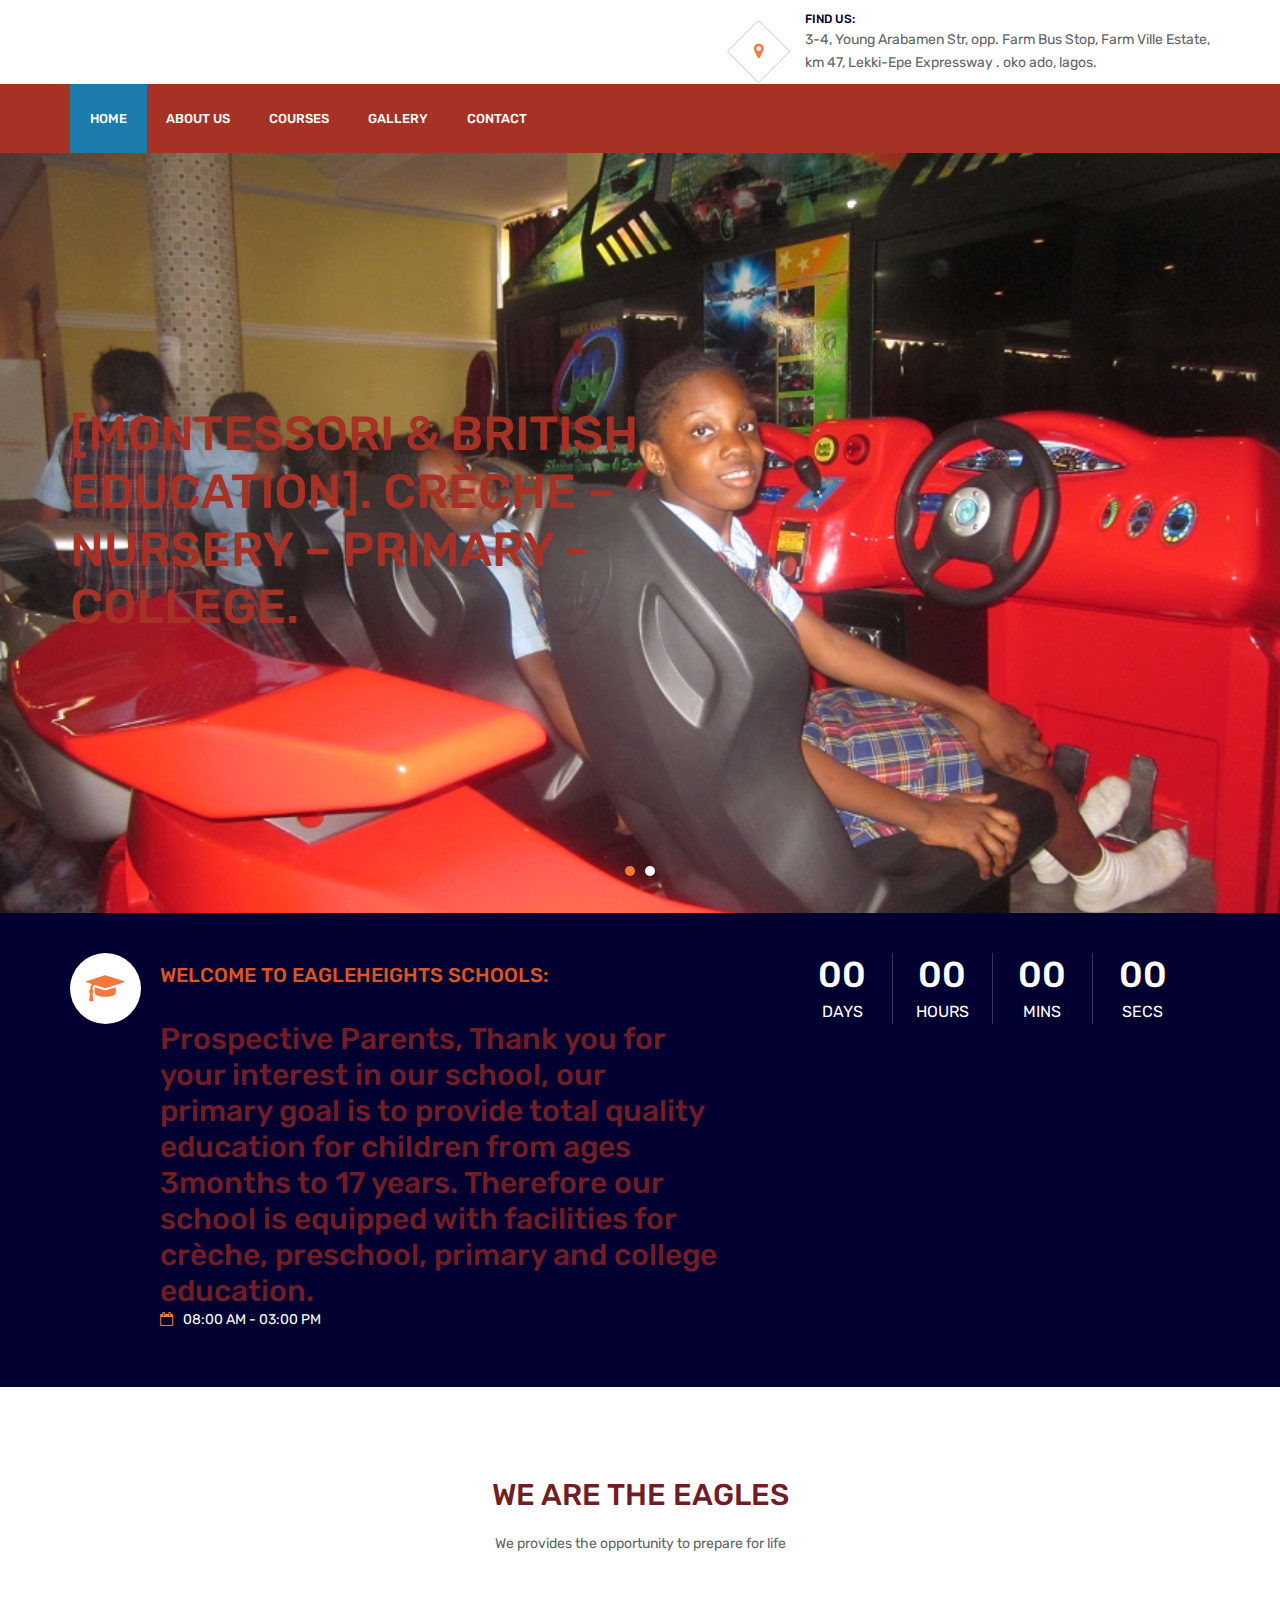
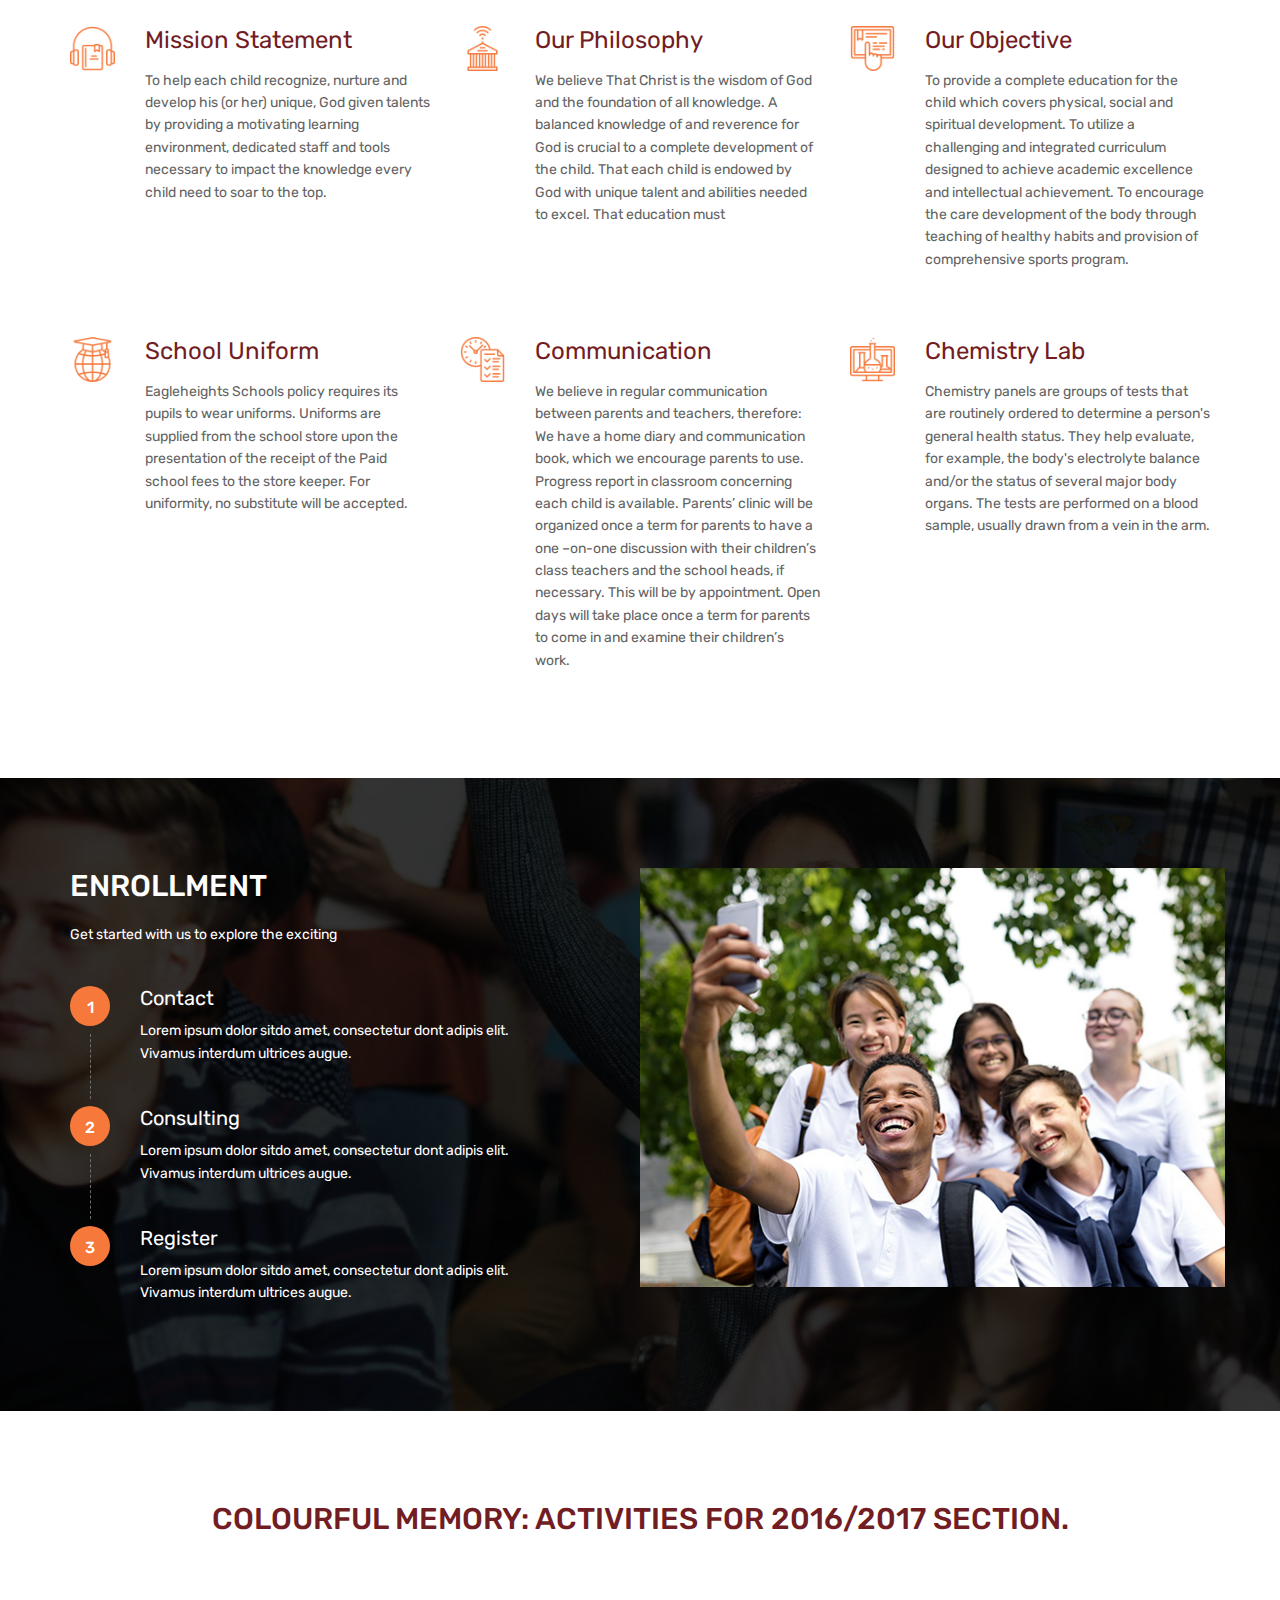
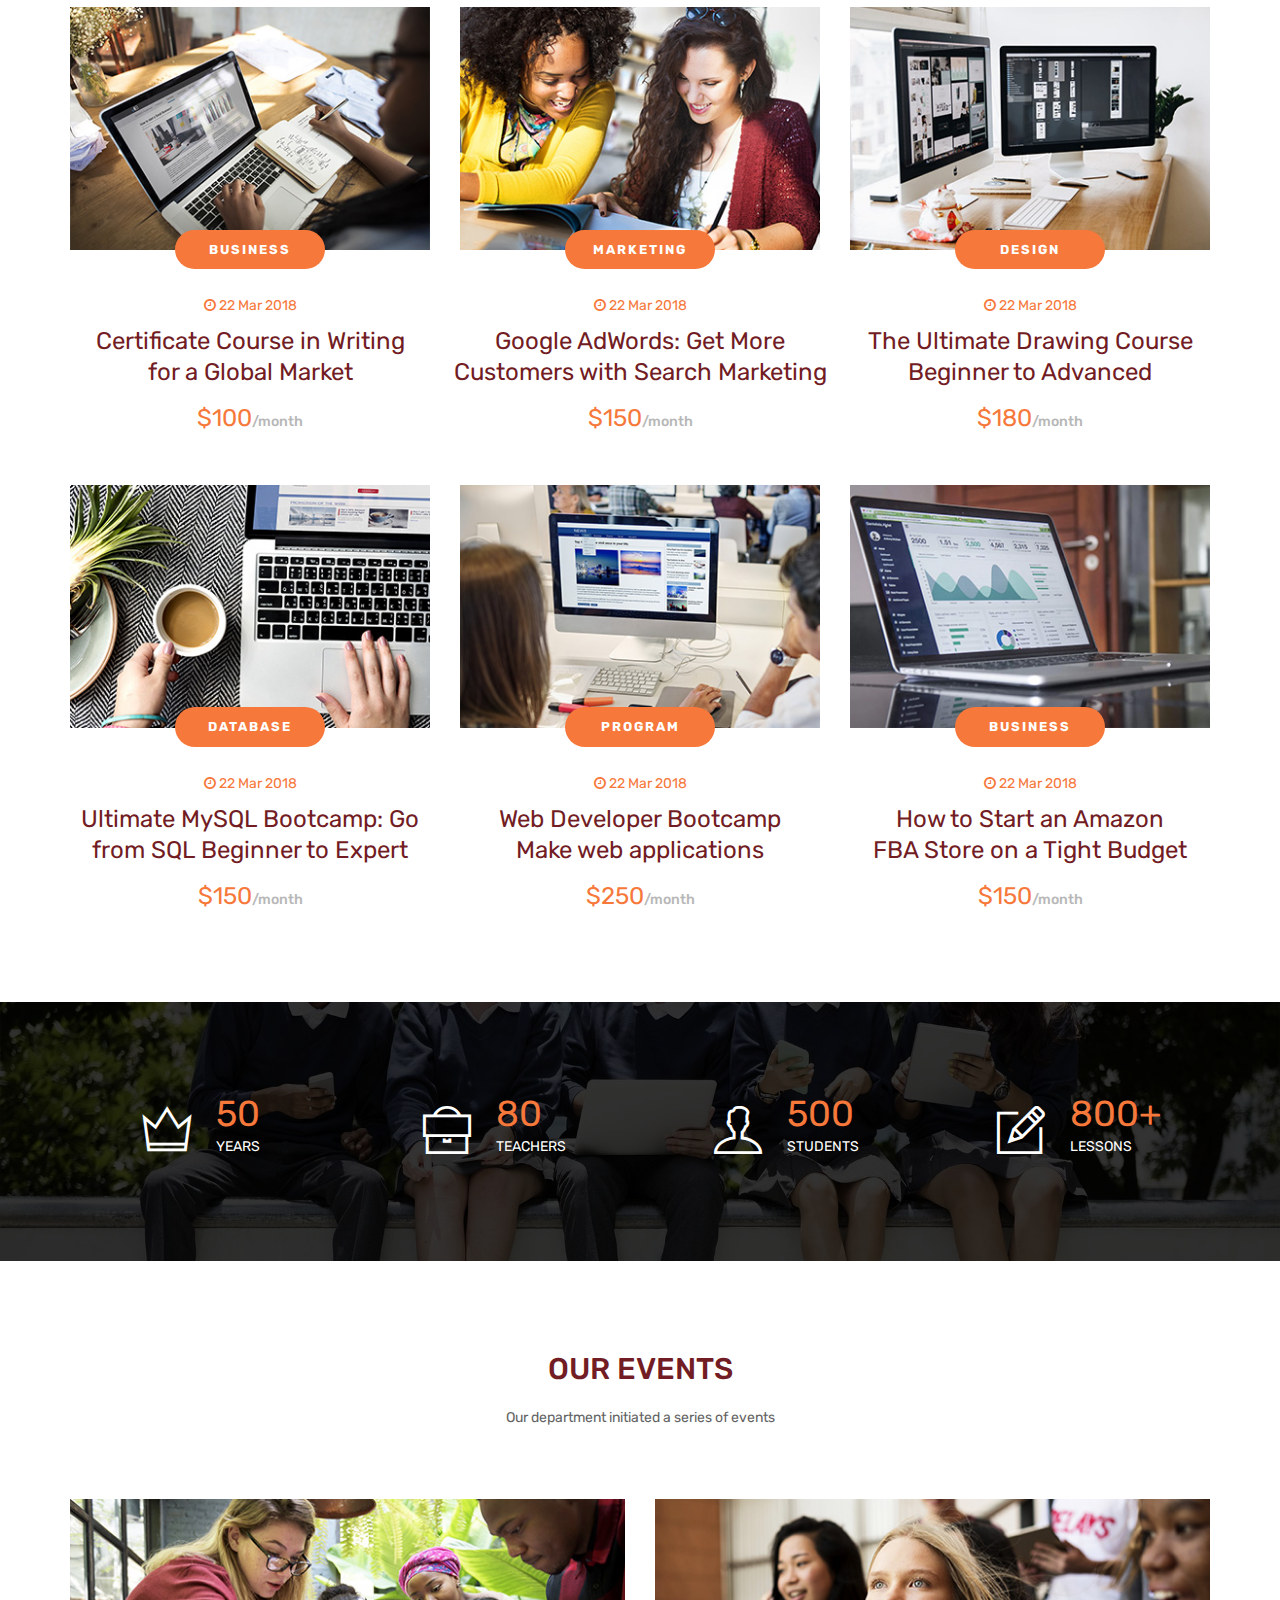
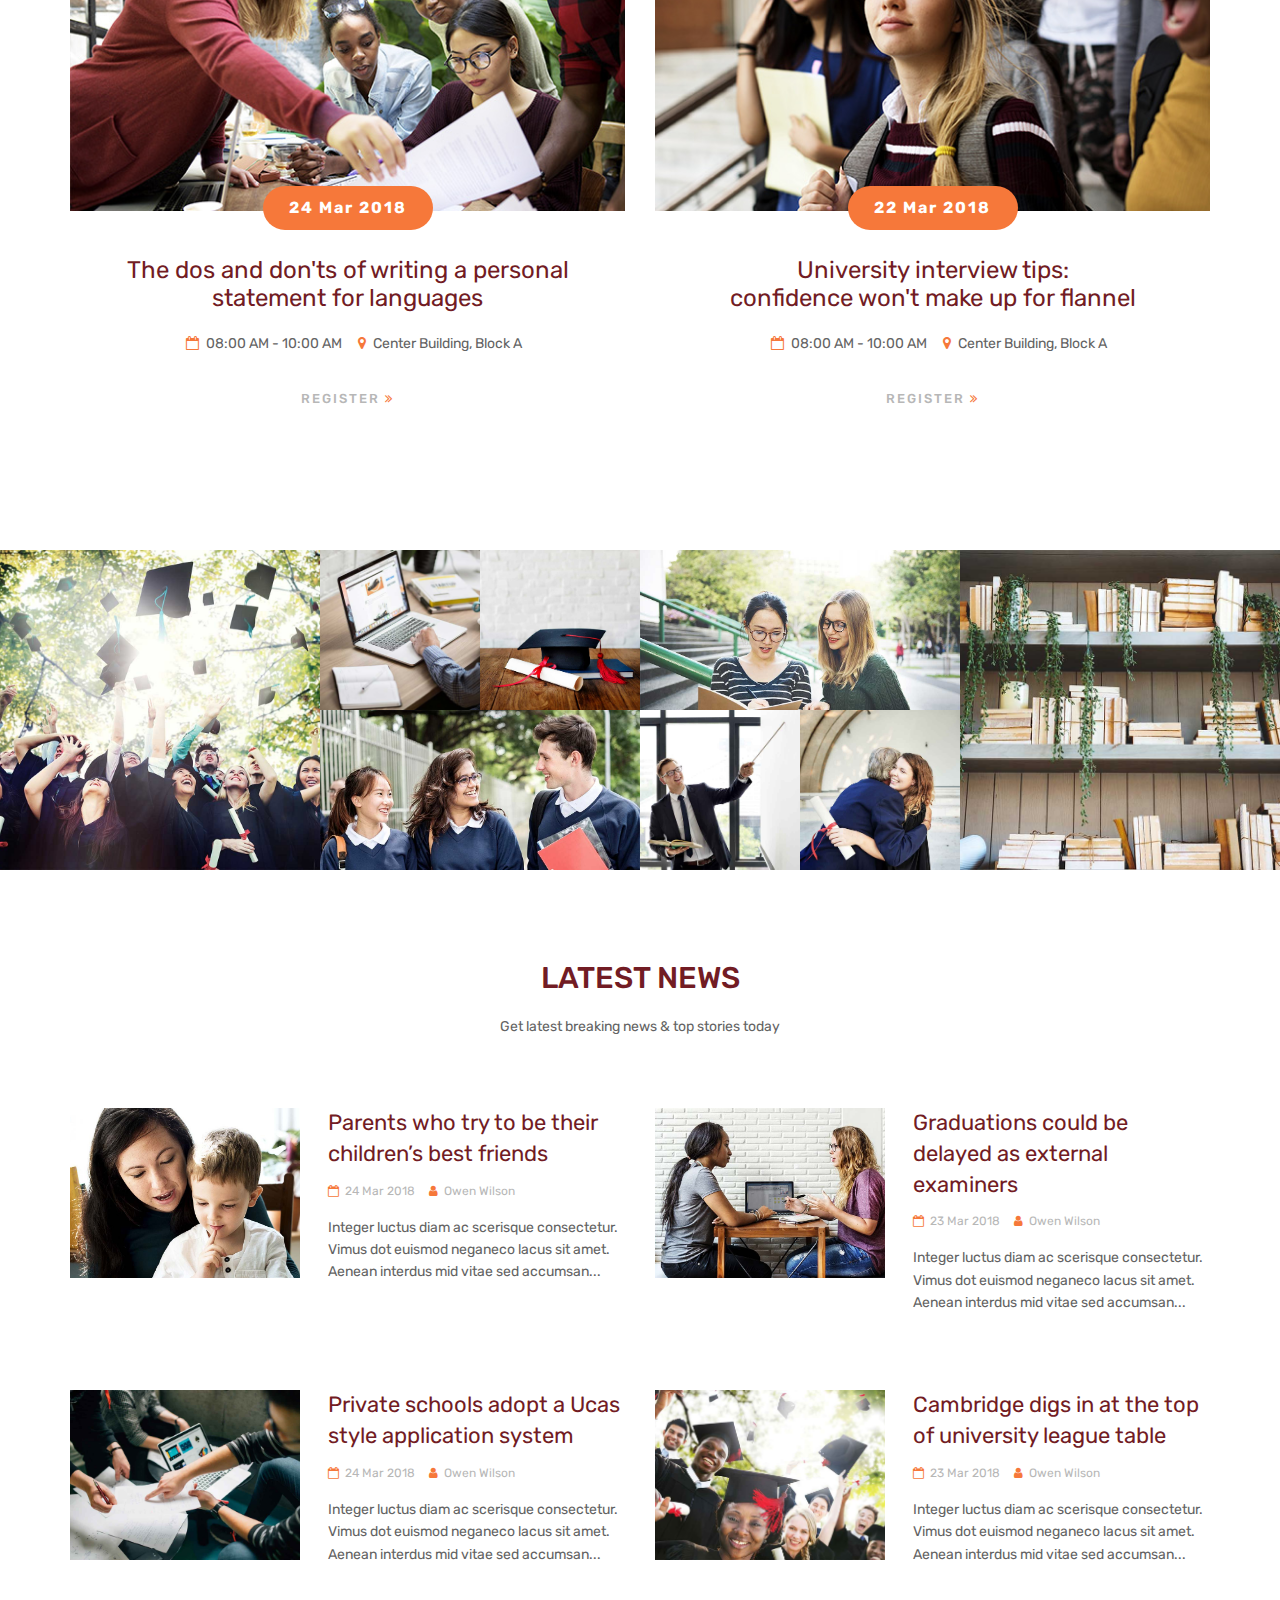
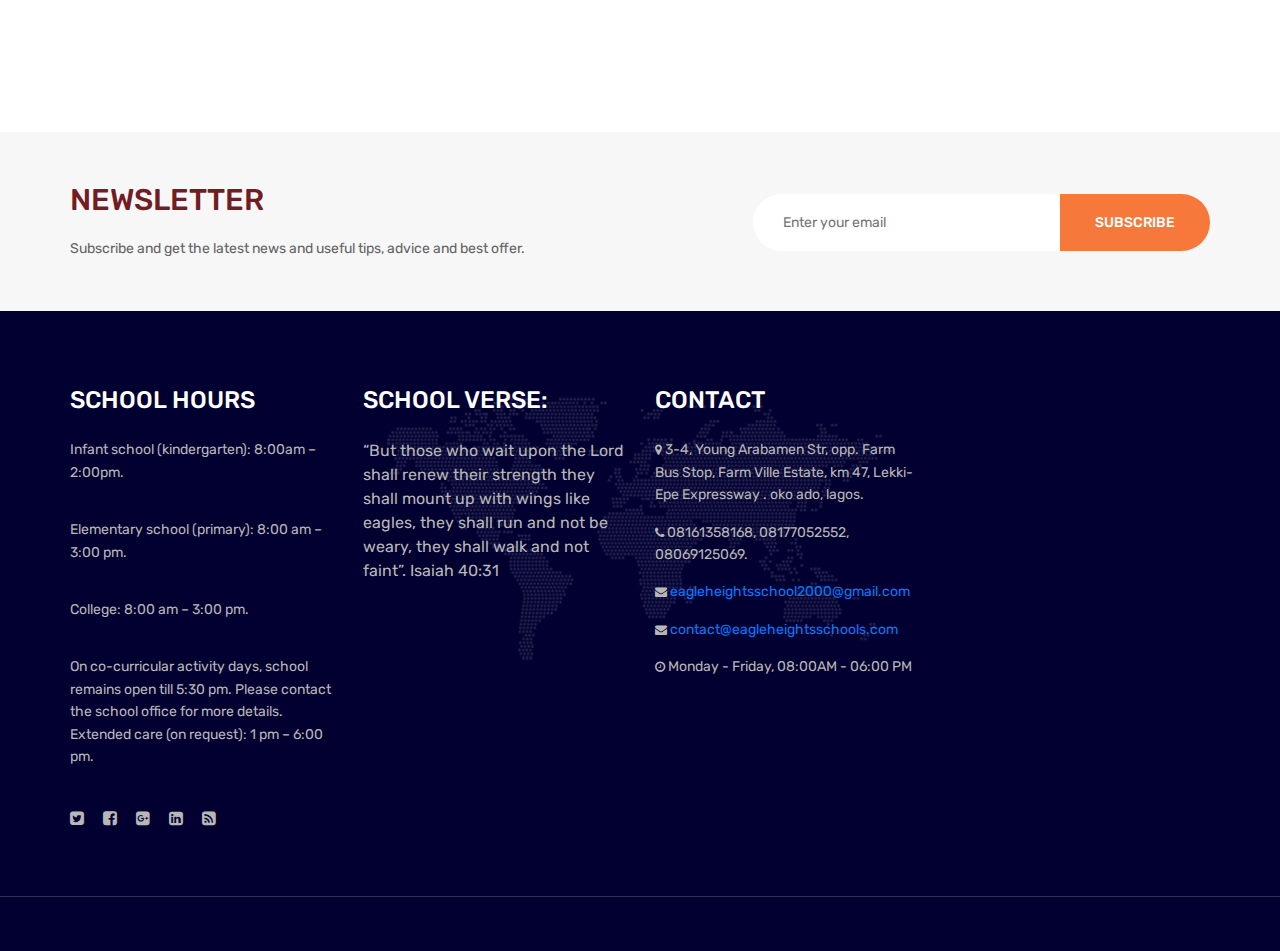
==== commit b225e723: "Update index.html" ====
--- a/index.html
+++ b/index.html
@@ -1,4 +1,4 @@
- <!DOCTYPE html>
+<!DOCTYPE html>
 <html lang="en">
 
 <head>
@@ -16,7 +16,6 @@
     <link rel="stylesheet" href="css/animate.css" />
     <link rel="stylesheet" href="css/owl.carousel.css" />
     <link rel="stylesheet" href="css/style.css" />
-    <link rel="stylesheet" href="css/gallery.css" />
 </head>
 
 <body>
@@ -47,7 +46,6 @@
             <ul class="main-menu">
                 <li class="active"><a href="index.html">Home</a></li>
                 <li><a href="about.html">About Us</a></li>
-                <li><a href="#"> </a> </li>
                 <li><a href="course.html">COURSES</a></li>
                 <li><a href="gallery.html">GALLERY</a></li>
                 <li><a href="contact.html">Contact</a></li>
@@ -58,7 +56,7 @@
     <!-- Hero section -->
     <section class="hero-section">
         <div class="hero-slider owl-carousel">
-            <div class="hs-item set-bg" data-setbg="img/banner2.jpg">
+            <div class="hs-item set-bg" data-setbg="img/banner3.jpg">
                 <div class="hs-text">
                     <div class="container">
                         <div class="row">
@@ -69,12 +67,12 @@
                     </div>
                 </div>
             </div>
-            <div class="hs-item set-bg" data-setbg="img/banner1.jpg">
+            <div class="hs-item set-bg" data-setbg="img/banner4.jpg">
                 <div class="hs-text">
                     <div class="container">
                         <div class="row">
                             <div class="col-lg-8">
-                                <h2 class="hs-title">[MONTESSORI & BRITISH EDUCATION]. Crèche – Nursery – Primary - College</h2>
+                                <h2 class="hs-title">[MONTESSORI & BRITISH EDUCATION]. Crèche – Nursery – Primary - College.</h2>
                             </div>
                         </div>
                     </div>
@@ -509,7 +507,7 @@
                 <!-- widget -->
                 <div class="col-sm-6 col-lg-3 footer-widget">
                     <div class="about-widget">
-                        <h3 class="fw-title">School Hours</h3>
+                        <h4 class="fw-title">School Hours</h4>
                         <p>Infant school (kindergarten): 8:00am – 2:00pm.</p>
                         <p>Elementary school (primary): 8:00 am – 3:00 pm.</p>
                         <p>College: 8:00 am – 3:00 pm.</p>
@@ -524,28 +522,9 @@
                     </div>
                 </div>
                 <!-- widget -->
-                <div class="col-sm-6 col-lg-3 footer-widget">
-                    <h3 class="fw-title">USEFUL LINK</h3>
-                    <div class="dobule-link">
-                        <ul>
-                            <li><a href="">Home</a></li>
-                            <li><a href="">About us</a></li>
-                            <li><a href="">Services</a></li>
-                            <li><a href="">Events</a></li>
-                            <li><a href="">Features</a></li>
-                        </ul>
-                        <ul>
-                            <li><a href="">Policy</a></li>
-                            <li><a href="">Term</a></li>
-                            <li><a href="">Help</a></li>
-                            <li><a href="">FAQs</a></li>
-                            <li><a href="">Site map</a></li>
-                        </ul>
-                    </div>
-                </div>
                 <!-- widget -->
                 <div class="col-sm-6 col-lg-3 footer-widget">
-                    <h3 class="fw-title">School Verse:</h3>
+                    <h4 class="fw-title">School Verse:</h4>
                     <ul class="recent-post">
                         <li>
                             “But those who wait upon the Lord shall renew their strength they shall mount up with wings like eagles, they shall run and not be weary, they shall walk and not faint”. Isaiah 40:31
@@ -554,7 +533,7 @@
                 </div>
                 <!-- widget -->
                 <div class="col-sm-6 col-lg-3 footer-widget">
-                    <h3 class="fw-title">CONTACT</h3>
+                    <h4 class="fw-title">CONTACT</h4>
                     <ul class="contact">
                         <li>
                             <p><i class="fa fa-map-marker"></i> 3-4, Young Arabamen Str, opp. Farm Bus Stop, Farm Ville Estate, km 47, Lekki-Epe Expressway . oko ado, lagos.</p>
@@ -598,4 +577,3 @@
 </body>
 
 </html>
-#b7b7b7